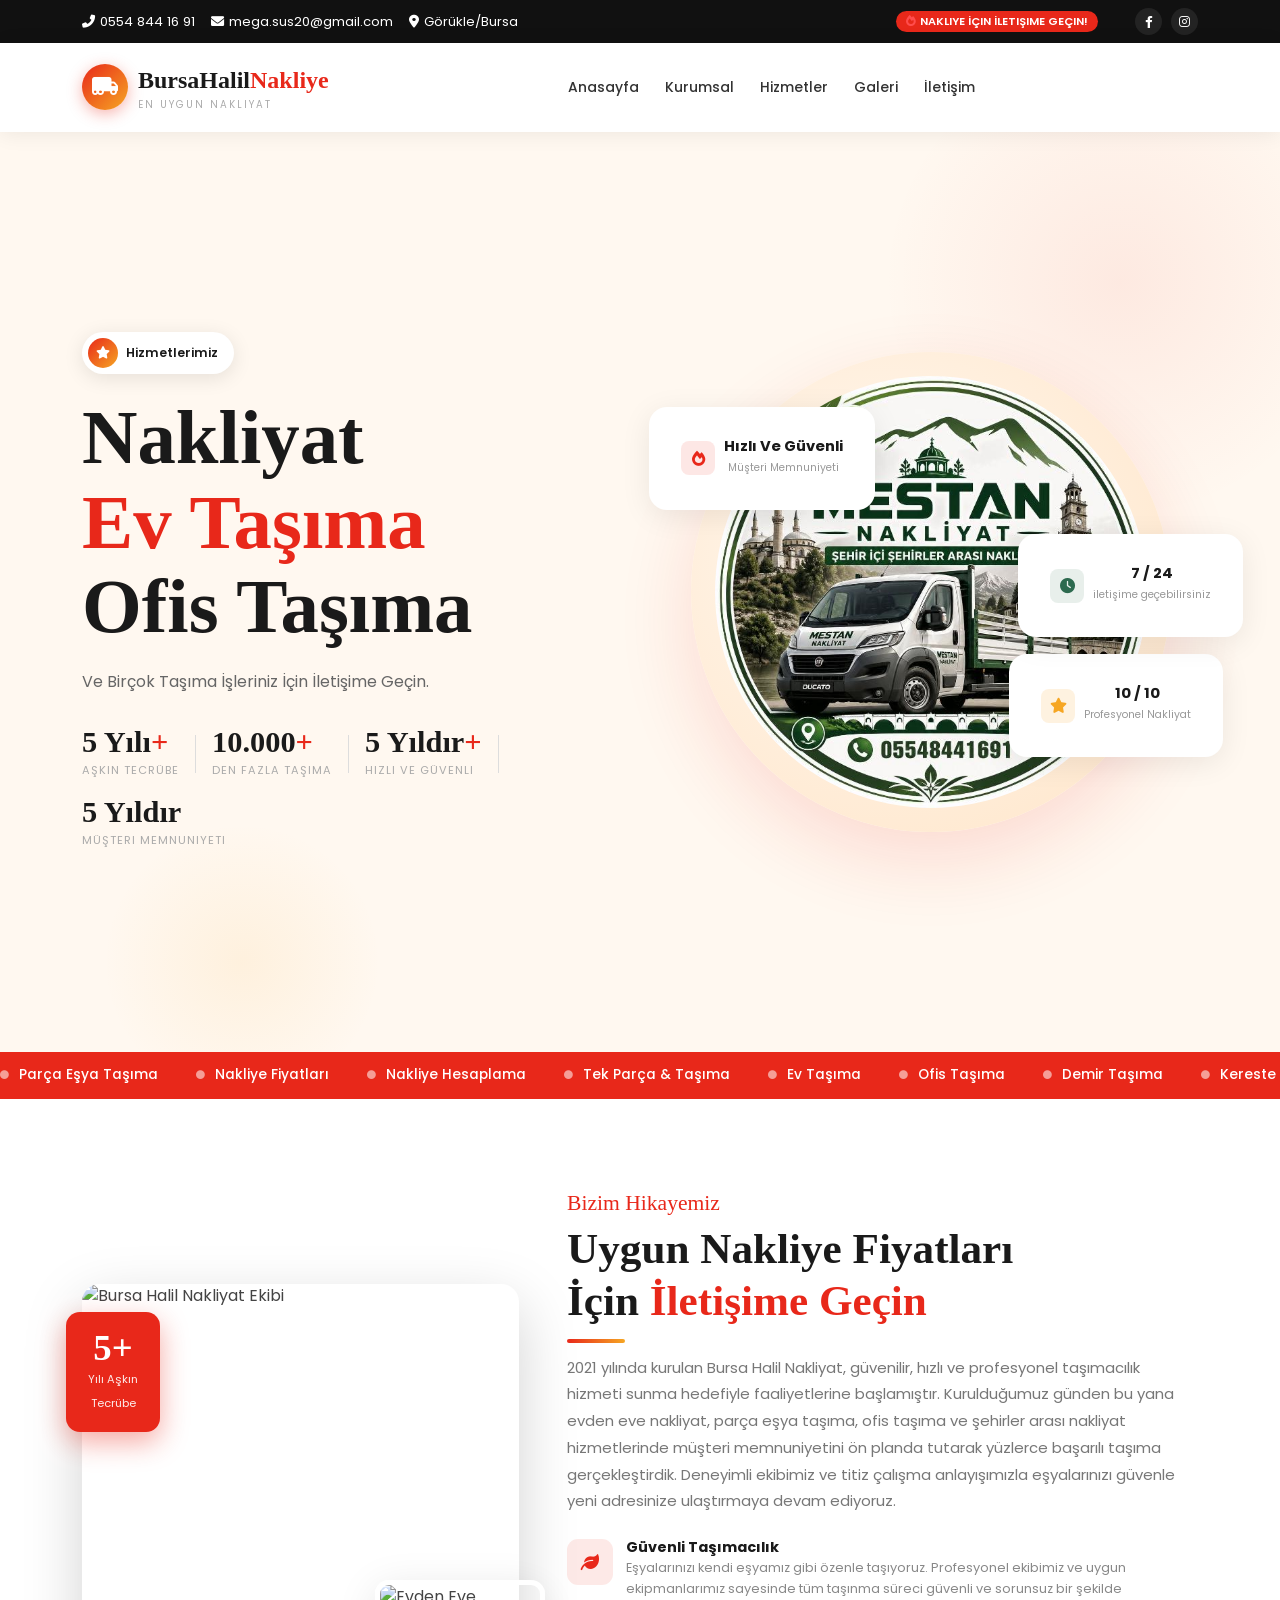
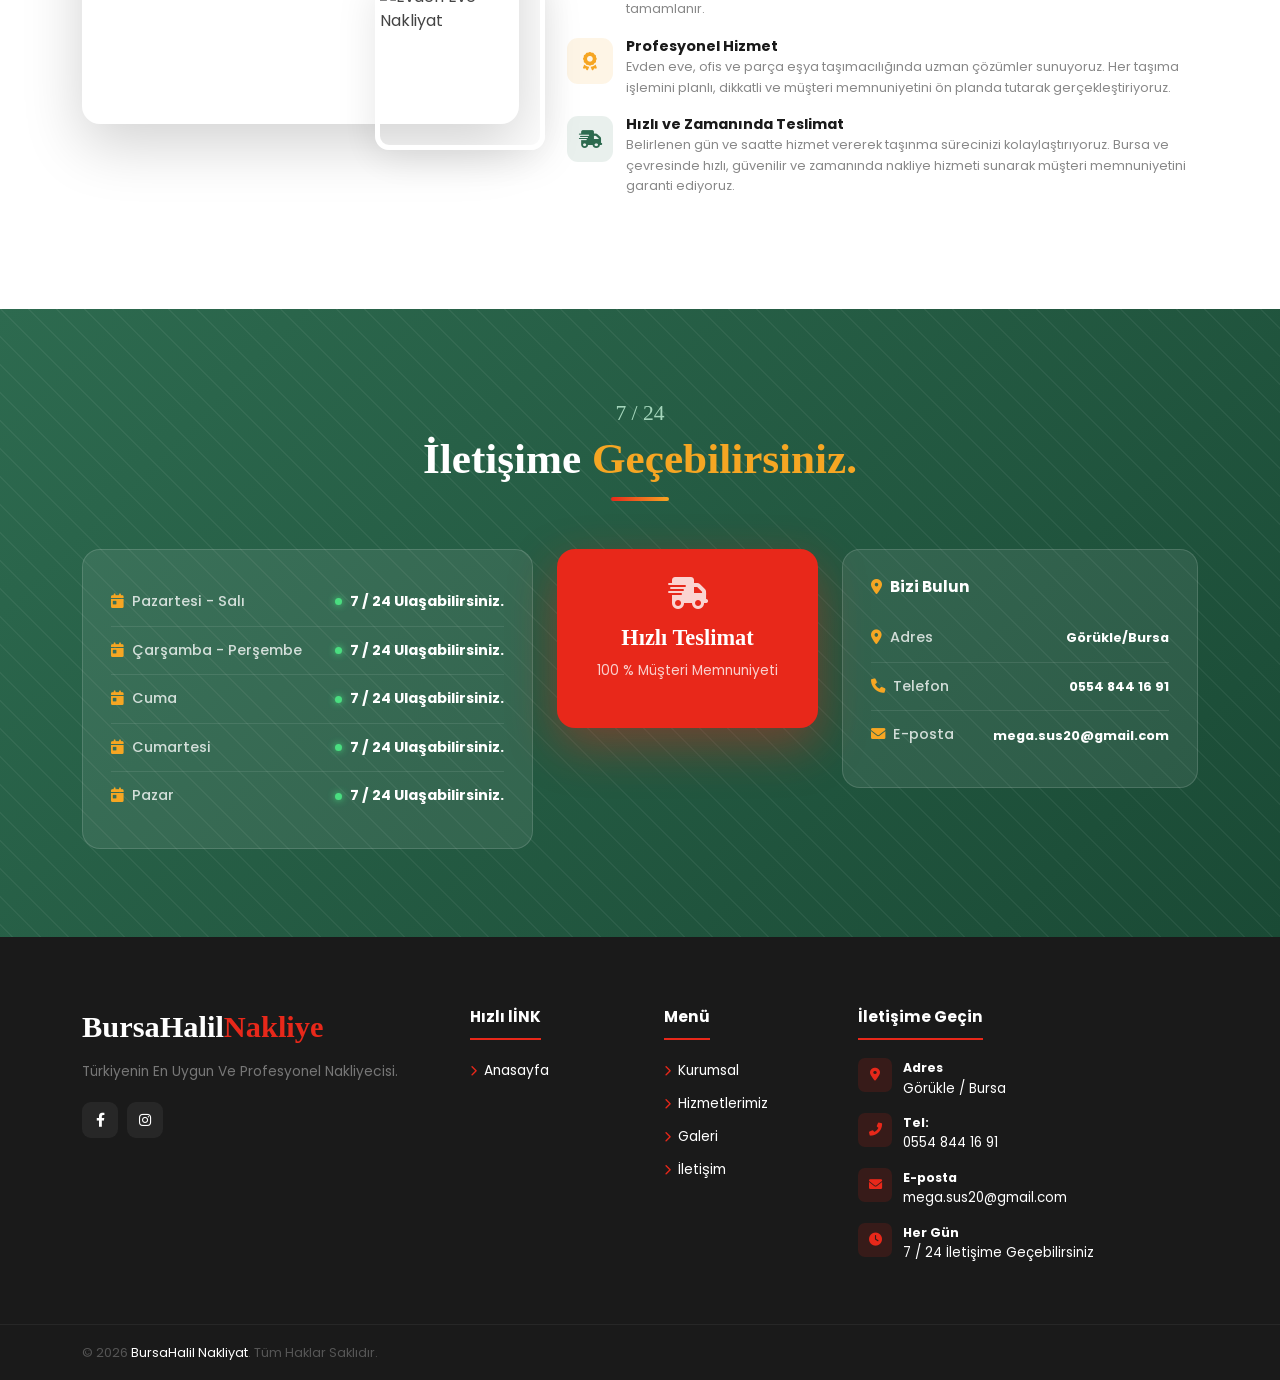
==== index.html @ d90dff4a "index" ====
<!DOCTYPE html>
<head>
   <meta charset="UTF-8">
   <meta http-equiv="X-UA-Compatible" content="IE=edge">
   <meta name="viewport" content="width=device-width, initial-scale=1">
   <meta name="author" content="Bursa Halil Nakliyat">
   <meta name="description" content="Bursa Halil Nakliyat olarak Görükle merkezli evden eve nakliyat, ofis taşıma, parça eşya ve şehirler arası nakliye hizmeti sunuyoruz. Güvenli ve uygun fiyatlar için hemen arayın.">
   <link rel="canonical" href="https://www.bursahalilnakliyat.com/">
   <meta name="theme-color" content="#d62f2f">
   
   <link href="https://fonts.googleapis.com/css2?family=Poppins:wght@300;400;500;600;700&display=swap" rel="stylesheet"/>
   
   <!-- CSS Dosyaları -->
   <link href="css/bootstrap.min.css" rel="stylesheet"/>
   <link href="css/aos.css" rel="stylesheet"/>
   <link href="css/swiper-bundle.min.css" rel="stylesheet"/>
   <link rel="stylesheet" href="css/all.min.css"/>
   <link rel="stylesheet" href="css/magnific-popup.css"/>
   <link rel="stylesheet" href="css/style.css" />
</head>
   <body>
      <!-- ============================================================
         TOP BAR
         ============================================================ -->
      <div id="topbar">
         <div class="container">
            <div class="d-flex justify-content-between align-items-center flex-wrap gap-2">
               <div class="top-contact d-flex flex-wrap">
                  <span><i class="fas fa-phone-alt"></i><a href="tel:+905548441691">0554 844 16 91</a></span>
                  <span><i class="fas fa-envelope"></i><a href="mailto:mega.sus20@gmail.com">mega.sus20@gmail.com</a></span>
                  <span><i class="fas fa-map-marker-alt"></i>Görükle/Bursa</span>
               </div>
               <div class="d-flex align-items-center gap-3">
                  <span class="ttag"><i class="fas fa-fire me-1"></i>Nakliye İçin İletişime Geçin!</span>
                  <div class="tsoc">
                     <a href="#"><i class="fab fa-facebook-f"></i></a>
                     <a href="#"><i class="fab fa-instagram"></i></a>
                  </div>
               </div>
            </div>
         </div>
      </div>
      <!-- ============================================================
         NAVBAR
         ============================================================ -->
      <nav class="navbar navbar-expand-lg" id="nav">
         <div class="container">
            <a class="navbar-brand" href="#">
               <div class="blogo">
                  <div class="bico"><i class="fas fa-truck-moving"></i></div>
                  <div>
                     <div class="bname">BursaHalil<span>Nakliye</span></div>
                     <div class="bsub">En Uygun Nakliyat</div>
                  </div>
               </div>
            </a>
            <button class="navbar-toggler border-0" type="button" data-bs-toggle="collapse" data-bs-target="#navmenu">
            <i class="fas fa-bars" style="color:var(--primary);font-size:1.35rem;"></i>
            </button>
            <div class="collapse navbar-collapse" id="navmenu">
               <ul class="navbar-nav mx-auto">
                  <li class="nav-item"><a class="nav-link active" href="#hero">Anasayfa</a></li>
                  <li class="nav-item"><a class="nav-link" href="#">Kurumsal</a></li>
                  <li class="nav-item"><a class="nav-link" href="#">Hizmetler</a></li>
                  <li class="nav-item"><a class="nav-link" href="#">Galeri</a></li>
                  <li class="nav-item"><a class="nav-link" href="#">İletişim</a></li>
               </ul>
            </div>
         </div>
      </nav>
      <!-- ============================================================
         HERO
         ============================================================ -->
      <section id="hero">
         <div class="hs hs1"></div>
         <div class="hs hs2"></div>
         <!-- <div class="hbgtxt"></div>banner yazı -->
         <div class="container">
            <div class="row align-items-center g-5" style="min-height:88vh;">
               <div class="col-lg-6">
                  <div class="hbadge">
                     <div class="hbi"><i class="fas fa-star"></i></div>
                     <span>Hizmetlerimiz</span>
                  </div>
                  <h1 class="htitle">Nakliyat <span class="hl">Ev Taşıma</span><br/>Ofis Taşıma</h1>
                  <p class="hdesc">Ve Birçok Taşıma İşleriniz İçin İletişime Geçin.</p>
                  <div class="hstats d-flex gap-3 flex-wrap mt-4">
                     <div class="hstat"><span class="snum">5 Yılı<em>+</em></span><small>Aşkın Tecrübe</small></div>
                     <div class="sdiv"></div>
                     <div class="hstat"><span class="snum">10.000<em>+</em></span><small>Den Fazla Taşıma</small></div>
                     <div class="sdiv"></div>
                     <div class="hstat"><span class="snum">5 Yıldır<em>+</em></span><small>Hızlı Ve Güvenli</small></div>
                     <div class="sdiv"></div>
                     <div class="hstat"><span class="snum">5 Yıldır</span><small>Müşteri Memnuniyeti</small></div>
                  </div>
               </div>
               <div class="col-lg-6">
                  <div style="position:relative;text-align:center;">
                     <div class="hcircle">
                        <img src="img/banner-img.png" alt="Bursa Evden Eve Nakliyat" loading="eager"/>
                     </div>
                     <div class="fcard fc1">
                        <div class="fcoi r"><i class="fas fa-fire"></i></div>
                        <div><span class="fcnum">Hızlı Ve Güvenli</span><span class="fcsm">Müşteri Memnuniyeti</span></div>
                     </div>
                     <div class="fcard fc2">
                        <div class="fcoi y"><i class="fas fa-star"></i></div>
                        <div><span class="fcnum">10 / 10</span><span class="fcsm"> Profesyonel Nakliyat </span></div>
                     </div>
                     <div class="fcard fc3">
                        <div class="fcoi g"><i class="fas fa-clock"></i></div>
                        <div><span class="fcnum"> 7 / 24 </span><span class="fcsm">iletişime geçebilirsiniz</span></div>
                     </div>
                  </div>
               </div>
            </div>
         </div>
      </section>
      <!-- MARQUEE -->
      <div class="mqsec">
         <div class="mqtrack">
            <div class="mqitem"><i class="fas fa-circle"></i>Parça Eşya Taşıma</div>
            <div class="mqitem"><i class="fas fa-circle"></i>Nakliye Fiyatları</div>
            <div class="mqitem"><i class="fas fa-circle"></i>Nakliye Hesaplama</div>
            <div class="mqitem"><i class="fas fa-circle"></i>Tek Parça  &amp; Taşıma</div>
            <div class="mqitem"><i class="fas fa-circle"></i>Ev Taşıma</div>
            <div class="mqitem"><i class="fas fa-circle"></i>Ofis Taşıma</div>
            <div class="mqitem"><i class="fas fa-circle"></i>Demir Taşıma</div>
            <div class="mqitem"><i class="fas fa-circle"></i>Kereste Taşıma</div>
            <div class="mqitem"><i class="fas fa-circle"></i>Parça Taşıma</div>
            <div class="mqitem"><i class="fas fa-circle"></i>Parça Eşya Taşıma</div>
            <div class="mqitem"><i class="fas fa-circle"></i>Nakliye Fiyatları</div>
            <div class="mqitem"><i class="fas fa-circle"></i>Nakliye Hesaplama</div>
            <div class="mqitem"><i class="fas fa-circle"></i>Tek Parça  &amp; Taşıma</div>
            <div class="mqitem"><i class="fas fa-circle"></i>Ev Taşıma</div>
            <div class="mqitem"><i class="fas fa-circle"></i>Ofis Taşıma</div>
            <div class="mqitem"><i class="fas fa-circle"></i>Demir Taşıma</div>
            <div class="mqitem"><i class="fas fa-circle"></i>Kereste Taşıma</div>
            <div class="mqitem"><i class="fas fa-circle"></i>Parça Taşıma</div>
         </div>
      </div>
     
      <!-- ABOUT -->
      <section id="about">
         <div class="container">
            <div class="row align-items-center g-5">
               <div class="col-lg-5" data-aos="fade-right">
                  <div class="astack">
                     <div class="aexp"><span class="anum">5+</span><small>Yılı  Aşkın <br/>Tecrübe</small></div>
                     <div class="amain"><img src="img/about1.jpg" alt="Bursa Halil Nakliyat Ekibi" loading="lazy"/></div>
                     <div class="asm"><img src="img/about2.jpg" alt="Evden Eve Nakliyat" loading="lazy"/></div>
                  </div>
               </div>
               <div class="col-lg-7" data-aos="fade-left">
                  <span class="slbl">Bizim Hikayemiz</span>
                  <h2 class="stitle text-start">Uygun Nakliye Fiyatları<br/>İçin <span>İletişime Geçin</span></h2>
                  <div class="sline lft"></div>
                  <p class="sdesc mb-4">2021 yılında kurulan Bursa Halil Nakliyat, güvenilir, hızlı ve profesyonel taşımacılık hizmeti sunma hedefiyle faaliyetlerine başlamıştır. Kurulduğumuz günden bu yana evden eve nakliyat, parça eşya taşıma, ofis taşıma ve şehirler arası nakliyat hizmetlerinde müşteri memnuniyetini ön planda tutarak yüzlerce başarılı taşıma gerçekleştirdik. Deneyimli ekibimiz ve titiz çalışma anlayışımızla eşyalarınızı güvenle yeni adresinize ulaştırmaya devam ediyoruz.</p>
                  <div class="mb-4">
                     <div class="fti">
                        <div class="ftico r"><i class="fas fa-leaf"></i></div>
                        <div>
                           <h6>Güvenli Taşımacılık</h6>
                           <p>Eşyalarınızı kendi eşyamız gibi özenle taşıyoruz. Profesyonel ekibimiz ve uygun ekipmanlarımız sayesinde tüm taşınma süreci güvenli ve sorunsuz bir şekilde tamamlanır.</p>
                        </div>
                     </div>
                     <div class="fti">
                        <div class="ftico y"><i class="fas fa-award"></i></div>
                        <div>
                           <h6>Profesyonel Hizmet</h6>
                           <p>Evden eve, ofis ve parça eşya taşımacılığında uzman çözümler sunuyoruz. Her taşıma işlemini planlı, dikkatli ve müşteri memnuniyetini ön planda tutarak gerçekleştiriyoruz.</p>
                        </div>
                     </div>
                     <div class="fti">
                        <div class="ftico g"><i class="fas fa-shipping-fast"></i></div>
                        <div>
                           <h6>Hızlı ve Zamanında Teslimat</h6>
                           <p>Belirlenen gün ve saatte hizmet vererek taşınma sürecinizi kolaylaştırıyoruz. Bursa ve çevresinde hızlı, güvenilir ve zamanında nakliye hizmeti sunarak müşteri memnuniyetini garanti ediyoruz.</p>
                        </div>
                     </div>
                  </div>
               </div>
            </div>
         </div>
      </section>

      <!-- HOURS -->
      <section id="hours">
         <div class="hrsbg"></div>
         <div class="container" style="position:relative;z-index:2;">
            <div class="text-center mb-5" data-aos="fade-up">
               <span class="slbl" style="color:#a5d6bc;">7 / 24 </span>
               <h2 class="stitle" style="color:#fff;">İletişime <span style="color:var(--secondary);">Geçebilirsiniz.</span></h2>
               <div class="sline"></div>
            </div>
            <div class="row g-4 align-items-start">
               <div class="col-lg-5" data-aos="fade-right">
                  <div class="hrscard">

                                          <div class="hrsrow">
                        <span class="hrsday"><i class="fas fa-calendar-day me-2" style="color:var(--secondary);"></i>Pazartesi - Salı</span>
                        <div class="d-flex align-items-center gap-2">
                           <div class="hdot on"></div>
                           <span class="hrstime"> 7 / 24 Ulaşabilirsiniz. </span>
                        </div>
                     </div>
                     <div class="hrsrow">
                        <span class="hrsday"><i class="fas fa-calendar-day me-2" style="color:var(--secondary);"></i>Çarşamba - Perşembe</span>
                        <div class="d-flex align-items-center gap-2">
                           <div class="hdot on"></div>
                           <span class="hrstime"> 7 / 24 Ulaşabilirsiniz. </span>
                        </div>
                     </div>
                     <div class="hrsrow">
                        <span class="hrsday"><i class="fas fa-calendar-day me-2" style="color:var(--secondary);"></i>Cuma</span>
                        <div class="d-flex align-items-center gap-2">
                           <div class="hdot on"></div>
                           <span class="hrstime">7 / 24 Ulaşabilirsiniz. </span>
                        </div>
                     </div>
                     <div class="hrsrow">
                        <span class="hrsday"><i class="fas fa-calendar-day me-2" style="color:var(--secondary);"></i>Cumartesi</span>
                        <div class="d-flex align-items-center gap-2">
                           <div class="hdot on"></div>
                           <span class="hrstime">7 / 24 Ulaşabilirsiniz. </span>
                        </div>
                     </div>
                     <div class="hrsrow">
                        <span class="hrsday"><i class="fas fa-calendar-day me-2" style="color:var(--secondary);"></i>Pazar</span>
                        <div class="d-flex align-items-center gap-2">
                           <div class="hdot on"></div>
                           <span class="hrstime">7 / 24 Ulaşabilirsiniz. </span>
                        </div>
                     </div>
                  </div>
               </div>
               <div class="col-lg-3" data-aos="zoom-in">
                  <div class="hrscta">
                     <i class="fas fa-truck-fast fa-2x mb-3" style="color:rgba(255,255,255,.8);"></i>
                     <h4>Hızlı Teslimat</h4>
                     <p>100 % Müşteri Memnuniyeti</p>
                  </div>
               </div>
               <div class="col-lg-4" data-aos="fade-left">
                  <div class="hrscard">
                     <h5 style="color:#fff;margin-bottom:18px;font-family:'Poppins',sans-serif;font-size:.95rem;font-weight:700;"><i class="fas fa-map-marker-alt me-2" style="color:var(--secondary);"></i>Bizi Bulun</h5>
                     <div class="hrsrow"><span class="hrsday"><i class="fas fa-location-dot me-2" style="color:var(--secondary);"></i>Adres</span><span class="hrstime" style="font-size:.8rem;">Görükle/Bursa</span></div>
                     <div class="hrsrow"><span class="hrsday"><i class="fas fa-phone me-2" style="color:var(--secondary);"></i>Telefon</span><span class="hrstime" style="font-size:.8rem;"><a href="tel:+905548441691">0554 844 16 91</a></span></div>
                     <div class="hrsrow"><span class="hrsday"><i class="fas fa-envelope me-2" style="color:var(--secondary);"></i>E-posta</span><span class="hrstime" style="font-size:.8rem;"><a href="mailto:mega.sus20@gmail.com">mega.sus20@gmail.com</a></span></div>
                  </div>
               </div>
            </div>
         </div>
      </section>
	  
	  

	  
      <!-- FOOTER -->
      <footer>
         <div class="container">
            <div class="row g-5">
               <div class="col-lg-4">
                  <div class="fnm">BursaHalil<span>Nakliye</span></div>
                  <p class="fdesc">Türkiyenin En Uygun Ve Profesyonel Nakliyecisi.</p>
                  <div class="fsoc">
                     <a href="#"><i class="fab fa-facebook-f"></i></a>
                     <a href="#"><i class="fab fa-instagram"></i></a>
                  </div>
               </div>
               <div class="col-sm-6 col-lg-2">
                  <div class="ftit">Hızlı lİNK</div>
                  <ul class="flinks ps-0">
                     <li><a href="#hero"><i class="fas fa-chevron-right"></i>Anasayfa</a></li>

                  </ul>
               </div>
               <div class="col-sm-6 col-lg-2">
                  <div class="ftit">Menü</div>
                  <ul class="flinks ps-0">
                     <li><a href="#about"><i class="fas fa-chevron-right"></i>Kurumsal</a></li>
                     <li><a href="#menu"><i class="fas fa-chevron-right"></i>Hizmetlerimiz</a></li>
                     <li><a href="#chefs"><i class="fas fa-chevron-right"></i>Galeri</a></li>
                     <li><a href="#contact-section"><i class="fas fa-chevron-right"></i>İletişim</a></li>
                  </ul>
               </div>
               <div class="col-lg-4">
                  <div class="ftit">İletişime Geçin</div>
                  <div class="fci">
                     <div class="fciico"><i class="fas fa-map-marker-alt"></i></div>
                     <div class="fciinfo"><strong>Adres</strong> Görükle / Bursa </div>
                  </div>
                  <div class="fci">
                     <div class="fciico"><i class="fas fa-phone-alt"></i></div>
                     <div class="fciinfo"><strong>Tel:</strong><a href="tel:+905548441691">0554 844 16 91</a></div>
                  </div>
                  <div class="fci">
                     <div class="fciico"><i class="fas fa-envelope"></i></div>
                     <div class="fciinfo"><strong>E-posta</strong><a href="mailto:mega.sus20@gmail.com" style="color:white !important">mega.sus20@gmail.com</a></div>
                  </div>
                  <div class="fci">
                     <div class="fciico"><i class="fas fa-clock"></i></div>
                     <div class="fciinfo"><strong>Her Gün</strong>7 / 24 İletişime Geçebilirsiniz</div>
                  </div>
               </div>
            </div>
         </div>
         <div class="fbot">
            <div class="container">
               <div class="d-flex justify-content-between align-items-center flex-wrap gap-2">
                  <p>&copy 2026 <span>BursaHalil Nakliyat</span>. Tüm Haklar Saklıdır. </p>
            </div>
         </div>
      </footer>
      <!-- Floating cart -->
      <!-- <div class="cartfl"><i class="fas fa-shopping-cart"></i><span>My Cart</span><div class="ccount" id="cartCount">0</div></div> -->
      <!-- Back to top -->
      <button id="btt" onclick="window.scrollTo({top:0,behavior:'smooth'})"><i class="fas fa-chevron-up"></i></button>
    
	<!-- jQuery -->
      <script src="js/jquery-3.7.1.min.js"></script>
      <!-- Bootstrap 5 -->
      <script src="js/bootstrap.bundle.min.js"></script>
      <!-- AOS -->
      <script src="js/aos.js"></script>
      <!-- Swiper -->
      <script src="js/swiper-bundle.min.js"></script>
      <!-- CounterUp -->
      <script src="js/jquery.magnific-popup.min.js"></script>
      <!-- Main js -->
      <script src="js/main.js"></script>
   </body>
</html>
---- css/style.css ----
:root {
  --primary: #e8281a;
  --secondary: #f6a623;
  --dark: #1a1a1a;
  --green: #2d6a4f;
  --cream: #fff8f0;
  --cream2: #fef0dc;
  --light: #f9f5f0;
  --shadow: 0 8px 40px rgba(0, 0, 0, 0.1);
  --shadow-lg: 0 20px 60px rgba(0, 0, 0, 0.18);
}
* {
  margin: 0;
  padding: 0;
  box-sizing: border-box;
}
html {
  scroll-behavior: smooth;
}
body {
  font-family: "Poppins", sans-serif;
  color: #444;
  background: #fff;
  overflow-x: hidden;
}
h1,
h2,
h3,
h4,
h5 {
  font-family: "Playfair Display", serif;
  color: var(--dark);
}
a {
  text-decoration: none;
  transition: all 0.3s;
}
a,
a:link,
a:visited,
a:hover,
a:active {
    color: #fff !important;
    text-decoration: none;
}
.top-contact span {
    color: #fff !important;
}

.top-contact span i {
    color: #fff !important;
}
img {
  max-width: 100%;
}
::-webkit-scrollbar {
  width: 5px;
}
::-webkit-scrollbar-thumb {
  background: var(--primary);
  border-radius: 10px;
}
.top-contact a {
    color: #fff;
    text-decoration: none;
}

.top-contact a:hover {
    color: #fff;
    text-decoration: none;
}
.fciinfo a {
    color: #fff !important;
    text-decoration: none;
}

.fciinfo a:hover {
    color: #fff !important;
}
.ttag {
    color: #fff !important;
}

.ttag i {
    color: #ff4d4d !important; /* Ateş ikonu kırmızı kalsın istersen */
}

.top-contact i {
    color: #ffb000; /* Telefon, mail ve konum ikonları */
}
.fciinfo {
    color:white;
}
footer a {
    color: var(--primary) !important;
}
/* ===================== TOP BAR ===================== */
#topbar {
  background: #111;
  padding: 8px 0;
  font-size: 0.82rem;
}
#topbar span {
  color: #aaa;
  margin-right: 16px;
}
#topbar span i {
  color: var(--secondary);
  margin-right: 5px;
}
#topbar .tsoc a {
  width: 27px;
  height: 27px;
  border-radius: 50%;
  background: rgba(255, 255, 255, 0.08);
  display: inline-flex;
  align-items: center;
  justify-content: center;
  color: #bbb;
  font-size: 0.75rem;
  margin-left: 5px;
  transition: 0.3s;
}
#topbar .tsoc a:hover {
  background: var(--primary);
  color: #fff;
}
.ttag {
  background: var(--primary);
  color: #fff;
  padding: 2px 10px;
  border-radius: 20px;
  font-size: 0.7rem;
  font-weight: 600;
  text-transform: uppercase;
}

/* ===================== NAVBAR ===================== */
#nav {
  background: #fff;
  position: sticky;
  top: 0;
  z-index: 990;
  box-shadow: 0 2px 20px rgba(0, 0, 0, 0.07);
  transition: 0.4s;
}
#nav.scrolled {
  box-shadow: 0 4px 30px rgba(0, 0, 0, 0.14);
}
.blogo {
  display: flex;
  align-items: center;
  gap: 10px;
}
.bico {
  width: 46px;
  height: 46px;
  border-radius: 50%;
  background: linear-gradient(135deg, var(--primary), var(--secondary));
  display: flex;
  align-items: center;
  justify-content: center;
  font-size: 1.3rem;
  color: #fff;
  box-shadow: 0 4px 15px rgba(232, 40, 26, 0.35);
}
.bname {
  font-family: "Playfair Display", serif;
  font-size: 1.5rem;
  font-weight: 900;
  color: var(--dark);
}
.bname span {
  color: var(--primary);
}
.bsub {
  font-size: 0.62rem;
  text-transform: uppercase;
  letter-spacing: 2px;
  color: #aaa;
}
.navbar-nav .nav-link {
  font-size: 0.87rem;
  font-weight: 500;
  color: #333 !important;
  padding: 26px 13px !important;
  position: relative;
}
.navbar-nav .nav-link::after {
  content: "";
  position: absolute;
  bottom: 0;
  left: 50%;
  transform: translateX(-50%);
  width: 0;
  height: 3px;
  background: var(--primary);
  border-radius: 3px 3px 0 0;
  transition: 0.3s;
}
.navbar-nav .nav-link:hover::after,
.navbar-nav .nav-link.active::after {
  width: 55%;
}
.navbar-nav .nav-link:hover {
  color: var(--primary) !important;
}
/* FIX 1 â€” Search btn in navbar */
#navSearchBtn {
  background: none;
  border: none;
  cursor: pointer;
  color: #555;
  font-size: 1rem;
  padding: 8px 10px;
  border-radius: 8px;
  transition: 0.3s;
}
#navSearchBtn:hover {
  background: rgba(232, 40, 26, 0.08);
  color: var(--primary);
}
.nav-cta {
  background: linear-gradient(135deg, var(--primary), #c01e12);
  color: #fff !important;
  border-radius: 8px;
  padding: 10px 20px !important;
  font-size: 0.84rem !important;
  font-weight: 600 !important;
  box-shadow: 0 4px 15px rgba(232, 40, 26, 0.3);
  margin-left: 6px;
}
.nav-cta::after {
  display: none !important;
}
.nav-cta:hover {
  transform: translateY(-2px);
  box-shadow: 0 8px 22px rgba(232, 40, 26, 0.4);
}

/* ===================== SECTION COMMONS ===================== */
section {
  padding: 88px 0;
}
.slbl {
  font-family: "Dancing Script", cursive;
  font-size: 1.35rem;
  color: var(--primary);
  display: block;
  margin-bottom: 4px;
}
.stitle {
  font-size: clamp(1.9rem, 4vw, 2.7rem);
  font-weight: 900;
  line-height: 1.2;
  margin-bottom: 12px;
}
.stitle span {
  color: var(--primary);
}
.sline {
  width: 58px;
  height: 4px;
  border-radius: 4px;
  background: linear-gradient(90deg, var(--primary), var(--secondary));
  margin: 0 auto 12px;
}
.sline.lft {
  margin-left: 0;
}
.sdesc {
  color: #777;
  font-size: 0.93rem;
  line-height: 1.8;
}
.btn-red {
  background: linear-gradient(135deg, var(--primary), #c01e12);
  color: #fff;
  border: none;
  border-radius: 50px;
  padding: 14px 32px;
  font-weight: 600;
  font-size: 0.93rem;
  box-shadow: 0 8px 24px rgba(232, 40, 26, 0.35);
  transition: 0.3s;
  display: inline-flex;
  align-items: center;
  gap: 9px;
  cursor: pointer;
  font-family: "Poppins", sans-serif;
}
.btn-red:hover {
  transform: translateY(-3px);
  box-shadow: 0 14px 34px rgba(232, 40, 26, 0.45);
  color: #fff;
}

/* ===================== HERO ===================== */
#hero {
  background: var(--cream);
  min-height: 92vh;
  display: flex;
  align-items: center;
  position: relative;
  overflow: hidden;
}
.hbgtxt {
  position: absolute;
  top: 50%;
  left: 50%;
  transform: translate(-50%, -50%);
  font-size: 22vw;
  font-weight: 900;
  font-family: "Playfair Display", serif;
  color: rgba(0, 0, 0, 0.04);
  pointer-events: none;
  white-space: nowrap;
}
.hs {
  position: absolute;
  border-radius: 50%;
}
.hs1 {
  width: 480px;
  height: 480px;
  background: radial-gradient(circle, rgba(232, 40, 26, 0.07), transparent 70%);
  top: -90px;
  right: -80px;
  animation: fsh 8s ease-in-out infinite;
}
.hs2 {
  width: 280px;
  height: 280px;
  background: radial-gradient(
    circle,
    rgba(246, 166, 35, 0.09),
    transparent 70%
  );
  bottom: -50px;
  left: 8%;
  animation: fsh 10s ease-in-out infinite reverse;
}
@keyframes fsh {
  0%,
  100% {
    transform: translateY(0);
  }
  50% {
    transform: translateY(-28px);
  }
}
.hbadge {
  display: inline-flex;
  align-items: center;
  gap: 8px;
  background: #fff;
  border-radius: 30px;
  padding: 6px 16px 6px 6px;
  box-shadow: 0 4px 20px rgba(0, 0, 0, 0.1);
  margin-bottom: 22px;
}
.hbadge .hbi {
  width: 30px;
  height: 30px;
  border-radius: 50%;
  background: linear-gradient(135deg, var(--primary), var(--secondary));
  display: flex;
  align-items: center;
  justify-content: center;
  color: #fff;
  font-size: 0.78rem;
}
.hbadge span {
  font-size: 0.76rem;
  font-weight: 600;
  color: var(--dark);
}
.htitle {
  font-size: clamp(2.7rem, 6vw, 4.8rem);
  font-weight: 900;
  line-height: 1.1;
  margin-bottom: 18px;
}
.htitle .hl {
  color: var(--primary);
  position: relative;
  display: inline-block;
}
.htitle .hl::before {
  content: "";
  position: absolute;
  bottom: 2px;
  left: 0;
  right: 0;
  height: 7px;
  background: rgba(232, 40, 26, 0.14);
  border-radius: 4px;
  z-index: -1;
}
.hdesc {
  font-size: 1rem;
  color: #666;
  line-height: 1.8;
  max-width: 470px;
  margin-bottom: 30px;
}
/* FIX 2 â€” Video play button */
.btn-play {
  display: inline-flex;
  align-items: center;
  gap: 12px;
  color: var(--dark);
  font-weight: 600;
  font-size: 0.9rem;
  padding: 10px 16px;
  transition: 0.3s;
  cursor: pointer;
}
.btn-play .pico {
  width: 48px;
  height: 48px;
  border-radius: 50%;
  background: #fff;
  display: flex;
  align-items: center;
  justify-content: center;
  box-shadow: 0 6px 20px rgba(0, 0, 0, 0.12);
  color: #ffffff;
  font-size: 0.95rem;
  transition: 0.3s;
  flex-shrink: 0;
}
.btn-play:hover .pico {
  background: var(--primary);
  color: #fff;
  transform: scale(1.1);
}
.btn-play:hover {
  color: var(--primary);
}
.hstats {
  display: flex;
  gap: 20px;
  flex-wrap: wrap;
  margin-top: 32px;
}
.hstat .snum {
  font-family: "Playfair Display", serif;
  font-size: 1.9rem;
  font-weight: 900;
  color: var(--dark);
  display: block;
  line-height: 1;
}
.hstat .snum em {
  color: var(--primary);
  font-style: normal;
}
.hstat small {
  font-size: 0.7rem;
  color: #aaa;
  text-transform: uppercase;
  letter-spacing: 1px;
}
.sdiv {
  width: 1px;
  background: #ddd;
  height: 38px;
  align-self: center;
}
.hcircle {
  width: 480px;
  height: 480px;
  border-radius: 50%;
  background: radial-gradient(circle at 40% 40%, #fff8f0, #ffe5c8);
  display: flex;
  align-items: center;
  justify-content: center;
  margin: 0 auto;
  position: relative;
  box-shadow: 0 28px 76px rgba(232, 40, 26, 0.14);
}
.hcircle img {
  width: 90%;
  height: 90%;
  object-fit: cover;
  border-radius: 50%;
}
.fcard {
  position: absolute;
  background: #fff;
  border-radius: 11px;
  padding: 10px 15px;
  box-shadow: var(--shadow);
  display: flex;
  align-items: center;
  gap: 9px;
}
.fcard.fc1 {
  top: 55px;
  left: -15px;
  animation: fltc 4s ease-in-out infinite;
}
.fcard.fc2 {
  bottom: 75px;
  right: -25px;
  animation: fltc 4s ease-in-out infinite 1.5s;
}
.fcard.fc3 {
  top: 38%;
  right: -45px;
  animation: fltc 4s ease-in-out infinite 0.8s;
}
@keyframes fltc {
  0%,
  100% {
    transform: translateY(0);
  }
  50% {
    transform: translateY(-9px);
  }
}
.fcoi {
  width: 34px;
  height: 34px;
  border-radius: 8px;
  display: flex;
  align-items: center;
  justify-content: center;
  font-size: 0.95rem;
}
.fcoi.r {
  background: rgba(232, 40, 26, 0.11);
  color: var(--primary);
}
.fcoi.y {
  background: rgba(246, 166, 35, 0.14);
  color: var(--secondary);
}
.fcoi.g {
  background: rgba(45, 106, 79, 0.11);
  color: var(--green);
}
.fcnum {
  font-weight: 700;
  font-size: 0.92rem;
  color: var(--dark);
  display: block;
  line-height: 1;
}
.fcsm {
  font-size: 0.66rem;
  color: #999;
}

/* ===================== MARQUEE ===================== */
.mqsec {
  background: var(--primary);
  padding: 13px 0;
  overflow: hidden;
}
.mqtrack {
  display: flex;
  gap: 38px;
  white-space: nowrap;
  animation: mqrun 22s linear infinite;
}
.mqitem {
  display: inline-flex;
  align-items: center;
  gap: 10px;
  color: #fff;
  font-size: 0.86rem;
  font-weight: 500;
}
.mqitem i {
  color: rgba(255, 255, 255, 0.55);
  font-size: 0.55rem;
}
@keyframes mqrun {
  from {
    transform: translateX(0);
  }
  to {
    transform: translateX(-50%);
  }
}

/* ===================== CATEGORY ===================== */
#category {
  background: var(--cream);
}
.catcard {
  background: #fff;
  border-radius: 15px;
  padding: 22px 14px;
  text-align: center;
  cursor: pointer;
  transition: 0.4s;
  box-shadow: 0 4px 18px rgba(0, 0, 0, 0.06);
  border: 2px solid transparent;
}
.catcard:hover,
.catcard.active {
  transform: translateY(-7px);
  box-shadow: 0 14px 38px rgba(232, 40, 26, 0.14);
  border-color: var(--primary);
}
.catimg {
  width: 86px;
  height: 86px;
  border-radius: 50%;
  object-fit: cover;
  margin: 0 auto 12px;
  display: block;
  transition: 0.4s;
}
.catcard:hover .catimg {
  transform: scale(1.1) rotate(-4deg);
}
.catnm {
  font-size: 0.86rem;
  font-weight: 600;
  color: var(--dark);
  margin-bottom: 3px;
}
.catct {
  font-size: 0.73rem;
  color: #bbb;
}

/* ===================== ABOUT ===================== */
#about {
  background: #fff;
}
.astack {
  position: relative;
}
.amain {
  border-radius: 18px;
  overflow: hidden;
  box-shadow: var(--shadow-lg);
}
.amain img {
  width: 100%;
  height: 440px;
  object-fit: cover;
  display: block;
}
.asm {
  position: absolute;
  bottom: -26px;
  right: -26px;
  width: 170px;
  height: 170px;
  border-radius: 14px;
  overflow: hidden;
  border: 5px solid #fff;
  box-shadow: var(--shadow);
}
.asm img {
  width: 100%;
  height: 100%;
  object-fit: cover;
}
.aexp {
  position: absolute;
  top: 28px;
  left: -16px;
  background: var(--primary);
  color: #fff;
  border-radius: 14px;
  padding: 18px 22px;
  text-align: center;
  box-shadow: 0 10px 28px rgba(232, 40, 26, 0.4);
}
.aexp .anum {
  font-family: "Playfair Display", serif;
  font-size: 2.3rem;
  font-weight: 900;
  line-height: 1;
  display: block;
}
.aexp small {
  font-size: 0.7rem;
  opacity: 0.9;
}
.fti {
  display: flex;
  align-items: flex-start;
  gap: 13px;
  margin-bottom: 18px;
}
.ftico {
  width: 46px;
  height: 46px;
  border-radius: 11px;
  flex-shrink: 0;
  display: flex;
  align-items: center;
  justify-content: center;
  font-size: 1.15rem;
  transition: 0.3s;
}
.ftico.r {
  background: rgba(232, 40, 26, 0.1);
  color: var(--primary);
}
.ftico.y {
  background: rgba(246, 166, 35, 0.11);
  color: var(--secondary);
}
.ftico.g {
  background: rgba(45, 106, 79, 0.1);
  color: var(--green);
}
.fti:hover .ftico {
  transform: scale(1.1);
}
.fti h6 {
  font-size: 0.9rem;
  font-weight: 700;
  color: var(--dark);
  margin-bottom: 2px;
  font-family: "Poppins", sans-serif;
}
.fti p {
  font-size: 0.8rem;
  color: #888;
  margin: 0;
  line-height: 1.6;
}

/* ===================== MENU ===================== */
#menu {
  background: var(--light);
}
/* FIX 3 â€” Filter buttons */
.filtbtn {
  border: 2px solid #e5e5e5;
  background: #fff;
  border-radius: 50px;
  padding: 8px 20px;
  font-size: 0.84rem;
  font-weight: 600;
  color: #666;
  cursor: pointer;
  transition: 0.3s;
  margin: 3px;
  font-family: "Poppins", sans-serif;
}
.filtbtn.active,
.filtbtn:hover {
  background: var(--primary);
  border-color: var(--primary);
  color: #fff;
  box-shadow: 0 5px 18px rgba(232, 40, 26, 0.24);
}
.mwrap {
  transition: 0.35s;
}
.mwrap.gone {
  display: none !important;
}
.mcard {
  background: #fff;
  border-radius: 18px;
  overflow: hidden;
  transition: 0.4s;
  box-shadow: 0 4px 22px rgba(0, 0, 0, 0.07);
  cursor: pointer;
}
.mcard:hover {
  transform: translateY(-9px);
  box-shadow: 0 18px 48px rgba(0, 0, 0, 0.13);
}
.mimg {
  position: relative;
  overflow: hidden;
  height: 215px;
  background: var(--cream2);
}
.mimg img {
  width: 100%;
  height: 100%;
  object-fit: cover;
  transition: 0.5s;
}
.mcard:hover .mimg img {
  transform: scale(1.09);
}
.mbdg {
  position: absolute;
  top: 13px;
  left: 13px;
  background: var(--primary);
  color: #fff;
  border-radius: 7px;
  padding: 3px 11px;
  font-size: 0.7rem;
  font-weight: 700;
}
.mbdg.new {
  background: var(--green);
}
.mbdg.hot {
  background: var(--secondary);
  color: var(--dark);
}
/* FIX 4 â€” Heart & Plus buttons stop propagation */
.mhrt {
  position: absolute;
  top: 13px;
  right: 13px;
  width: 33px;
  height: 33px;
  border-radius: 50%;
  background: #fff;
  display: flex;
  align-items: center;
  justify-content: center;
  color: #ccc;
  cursor: pointer;
  transition: 0.3s;
  box-shadow: 0 2px 9px rgba(0, 0, 0, 0.1);
}
.mhrt:hover {
  color: var(--primary);
  transform: scale(1.18);
}
.mbody {
  padding: 18px;
}
.mcat {
  font-size: 0.7rem;
  font-weight: 600;
  color: var(--secondary);
  text-transform: uppercase;
  letter-spacing: 1px;
  margin-bottom: 5px;
}
.mtit {
  font-size: 1.05rem;
  font-weight: 700;
  margin-bottom: 5px;
  font-family: "Playfair Display", serif;
}
.mdesc {
  font-size: 0.78rem;
  color: #aaa;
  margin-bottom: 13px;
  line-height: 1.5;
}
.mfoot {
  display: flex;
  align-items: center;
  justify-content: space-between;
}
.mprice {
  font-size: 1.25rem;
  font-weight: 800;
  color: var(--primary);
  font-family: "Playfair Display", serif;
}
.mprice small {
  font-size: 0.72rem;
  font-weight: 400;
  color: #ccc;
  text-decoration: line-through;
  margin-left: 5px;
}
.mstars {
  font-size: 0.73rem;
  color: var(--secondary);
}
/* FIX 4 â€” Plus button opens detail popup */
.madd {
  width: 36px;
  height: 36px;
  border-radius: 50%;
  background: linear-gradient(135deg, var(--primary), #c01e12);
  border: none;
  color: #fff;
  font-size: 1rem;
  display: flex;
  align-items: center;
  justify-content: center;
  cursor: pointer;
  transition: 0.3s;
  box-shadow: 0 4px 11px rgba(232, 40, 26, 0.28);
}
.madd:hover {
  transform: scale(1.15) rotate(90deg);
}

/* ===================== SPECIAL OFFER ===================== */
#special {
  background: linear-gradient(135deg, #1a0000 0%, #2d0000 100%);
  position: relative;
  overflow: hidden;
}
.spbg {
  position: absolute;
  inset: 0;
  pointer-events: none;
  opacity: 0.03;
  background: repeating-linear-gradient(
    45deg,
    #fff 0,
    #fff 1px,
    transparent 0,
    transparent 50%
  );
  background-size: 40px 40px;
}
.sptag {
  display: inline-block;
  background: var(--secondary);
  color: var(--dark);
  border-radius: 6px;
  padding: 4px 15px;
  font-size: 0.76rem;
  font-weight: 700;
  text-transform: uppercase;
  letter-spacing: 2px;
  margin-bottom: 14px;
}
.sptitle {
  font-size: clamp(2.3rem, 5vw, 3.8rem);
  font-weight: 900;
  color: #fff;
  line-height: 1.1;
}
.sptitle span {
  color: var(--secondary);
}
.spdesc {
  color: rgba(255, 255, 255, 0.62);
  margin: 18px 0;
  font-size: 0.93rem;
  line-height: 1.8;
}
.cdwrap {
  display: flex;
  gap: 14px;
  margin: 26px 0;
}
.cditem {
  text-align: center;
  background: rgba(255, 255, 255, 0.07);
  border: 1px solid rgba(255, 255, 255, 0.11);
  border-radius: 11px;
  padding: 13px 18px;
  min-width: 72px;
}
.cdnum {
  font-family: "Playfair Display", serif;
  font-size: 2.1rem;
  font-weight: 900;
  color: #fff;
  display: block;
  line-height: 1;
}
.cdlbl {
  font-size: 0.63rem;
  text-transform: uppercase;
  letter-spacing: 1px;
  color: rgba(255, 255, 255, 0.48);
  margin-top: 3px;
  display: block;
}
.spimgw {
  position: relative;
  text-align: center;
}
.spglow {
  position: absolute;
  top: 50%;
  left: 50%;
  transform: translate(-50%, -50%);
  width: 360px;
  height: 360px;
  border-radius: 50%;
  background: radial-gradient(
    circle,
    rgba(246, 166, 35, 0.24),
    transparent 70%
  );
}
.spimgw img {
  position: relative;
  z-index: 2;
  width: 100%;
  max-width: 440px;
  filter: drop-shadow(0 28px 56px rgba(246, 166, 35, 0.28));
  animation: fltimg 5s ease-in-out infinite;
}
@keyframes fltimg {
  0%,
  100% {
    transform: translateY(0);
  }
  50% {
    transform: translateY(-17px);
  }
}
.sppbdg {
  position: absolute;
  top: 18px;
  left: 18px;
  z-index: 3;
  background: var(--primary);
  color: #fff;
  width: 86px;
  height: 86px;
  border-radius: 50%;
  display: flex;
  flex-direction: column;
  align-items: center;
  justify-content: center;
  text-align: center;
  box-shadow: 0 8px 24px rgba(232, 40, 26, 0.5);
  animation: plsbdg 2.5s ease-in-out infinite;
}
@keyframes plsbdg {
  0%,
  100% {
    transform: scale(1);
  }
  50% {
    transform: scale(1.06);
    box-shadow: 0 12px 34px rgba(232, 40, 26, 0.7);
  }
}
.sppbdg .old {
  font-size: 0.68rem;
  text-decoration: line-through;
  opacity: 0.7;
}
.sppbdg .np {
  font-size: 1.25rem;
  font-weight: 900;
}

/* ===================== GALLERY ===================== */
#gallery {
  background: var(--light);
}
.ggrid {
  display: grid;
  grid-template-columns: repeat(3, 1fr);
  grid-template-rows: repeat(2, 215px);
  gap: 13px;
}
.gitem {
  border-radius: 14px;
  overflow: hidden;
  position: relative;
  cursor: pointer;
}
.gitem:first-child {
  grid-row: span 2;
}
.gitem img {
  width: 100%;
  height: 100%;
  object-fit: cover;
  transition: 0.5s;
}
.gitem:hover img {
  transform: scale(1.08);
}
.gover {
  position: absolute;
  inset: 0;
  background: linear-gradient(to top, rgba(0, 0, 0, 0.76), transparent 60%);
  opacity: 0;
  transition: 0.4s;
  display: flex;
  align-items: flex-end;
  padding: 18px;
}
.gitem:hover .gover {
  opacity: 1;
}
.gover span {
  color: #fff;
  font-weight: 600;
  font-size: 0.88rem;
}
.gover i {
  color: var(--secondary);
  margin-right: 5px;
}

/* ===================== HISTORY â€” FIX 8 ===================== */
#history {
  background: var(--cream);
}
.timeline {
  position: relative;
  padding: 18px 0;
}
.timeline::before {
  content: "";
  position: absolute;
  left: 50%;
  transform: translateX(-50%);
  width: 2px;
  background: linear-gradient(to bottom, var(--primary), var(--secondary));
  top: 0;
  bottom: 0;
}
/* Grid: left-col | dot-col | right-col */
.tli {
  display: grid;
  grid-template-columns: 1fr 36px 1fr;
  margin-bottom: 50px;
  align-items: start;
}
.tl-left {
  padding-right: 32px;
  text-align: right;
}
.tl-center {
  display: flex;
  justify-content: center;
  padding-top: 5px;
}
.tl-right {
  padding-left: 32px;
  text-align: left;
}
/* ODD â†’ show LEFT text, hide RIGHT */
.tli:nth-child(odd) .tl-right {
  visibility: hidden;
}
/* EVEN â†’ hide LEFT, show RIGHT */
.tli:nth-child(even) .tl-left {
  visibility: hidden;
}
.tldot {
  width: 18px;
  height: 18px;
  border-radius: 50%;
  background: var(--primary);
  border: 4px solid #fff;
  box-shadow: 0 0 0 3px rgba(232, 40, 26, 0.3);
  flex-shrink: 0;
}
.tlyear {
  font-family: "Dancing Script", cursive;
  color: var(--primary);
  font-size: 1.15rem;
  margin-bottom: 3px;
}
.tl-left h5,
.tl-right h5 {
  font-size: 1.05rem;
  font-weight: 700;
  margin-bottom: 7px;
  font-family: "Playfair Display", serif;
  color: var(--dark);
}
.tl-left p,
.tl-right p {
  font-size: 0.83rem;
  color: #888;
  line-height: 1.7;
  margin: 0;
}
@media (max-width: 767px) {
  .timeline::before {
    left: 16px;
  }
  .tli {
    grid-template-columns: 32px 1fr;
    gap: 0;
  }
  .tl-left {
    display: none;
  }
  .tl-right {
    display: block !important;
    visibility: visible !important;
    padding-left: 18px;
    text-align: left;
  }
  .tl-center {
    padding-top: 5px;
  }
  .tli:nth-child(even) .tl-left {
    display: none;
  }
  .tli:nth-child(odd) .tl-right {
    visibility: visible !important;
  }
}

/* ===================== CHEFS ===================== */
#chefs {
  background: #fff;
}
.chcard {
  border-radius: 18px;
  overflow: hidden;
  background: #fff;
  transition: 0.4s;
  box-shadow: 0 4px 18px rgba(0, 0, 0, 0.07);
}
.chcard:hover {
  transform: translateY(-9px);
  box-shadow: var(--shadow-lg);
}
.chimg {
  position: relative;
  overflow: hidden;
  height: 268px;
  background: var(--cream2);
}
.chimg img {
  width: 100%;
  height: 100%;
  object-fit: cover;
  object-position: top;
  transition: 0.5s;
}
.chcard:hover .chimg img {
  transform: scale(1.05);
}
.chsoc {
  position: absolute;
  bottom: -50px;
  left: 0;
  right: 0;
  display: flex;
  justify-content: center;
  gap: 7px;
  transition: 0.4s;
  padding: 10px 0;
  background: linear-gradient(to top, rgba(0, 0, 0, 0.7), transparent);
}
.chcard:hover .chsoc {
  bottom: 0;
}
.chsoc a {
  width: 33px;
  height: 33px;
  border-radius: 50%;
  background: rgba(255, 255, 255, 0.2);
  display: flex;
  align-items: center;
  justify-content: center;
  color: #fff;
  font-size: 0.78rem;
  transition: 0.3s;
}
.chsoc a:hover {
  background: var(--primary);
}
.chbody {
  padding: 18px;
  text-align: center;
}
.chnm {
  font-size: 1.05rem;
  font-weight: 700;
  margin-bottom: 2px;
}
.chrole {
  font-size: 0.78rem;
  color: var(--primary);
  font-weight: 600;
  text-transform: uppercase;
  letter-spacing: 0.8px;
}
.chexp {
  font-size: 0.76rem;
  color: #bbb;
  margin-top: 5px;
}

/* ===================== HOURS ===================== */
#hours {
  background: linear-gradient(135deg, var(--green), #1a4a35);
  position: relative;
  overflow: hidden;
}
.hrsbg {
  position: absolute;
  inset: 0;
  opacity: 0.05;
  background: repeating-linear-gradient(
    45deg,
    #fff 0,
    #fff 1px,
    transparent 0,
    transparent 50%
  );
  background-size: 28px 28px;
}
.hrscard {
  background: rgba(255, 255, 255, 0.08);
  border: 1px solid rgba(255, 255, 255, 0.14);
  border-radius: 18px;
  padding: 28px;
}
.hrsrow {
  display: flex;
  justify-content: space-between;
  align-items: center;
  padding: 13px 0;
  border-bottom: 1px solid rgba(255, 255, 255, 0.09);
}
.hrsrow:last-child {
  border: none;
}
.hrsday {
  color: rgba(255, 255, 255, 0.78);
  font-size: 0.9rem;
  font-weight: 500;
}
.hrstime {
  color: #fff;
  font-weight: 700;
  font-size: 0.9rem;
}
.hdot {
  width: 7px;
  height: 7px;
  border-radius: 50%;
}
.hdot.on {
  background: #4ade80;
  box-shadow: 0 0 7px #4ade80;
}
.hdot.off {
  background: #ff6b6b;
}
.hrscta {
  background: var(--primary);
  border-radius: 18px;
  padding: 28px;
  text-align: center;
  box-shadow: 0 18px 48px rgba(232, 40, 26, 0.4);
}
.hrscta h4 {
  color: #fff;
  font-size: 1.4rem;
  font-weight: 800;
}
.hrscta p {
  color: rgba(255, 255, 255, 0.78);
  font-size: 0.86rem;
  margin: 9px 0 18px;
}
.btnw {
  background: #fff;
  color: var(--primary);
  border-radius: 50px;
  padding: 11px 28px;
  font-weight: 700;
  font-size: 0.88rem;
  display: inline-block;
  transition: 0.3s;
}
.btnw:hover {
  transform: translateY(-3px);
  box-shadow: 0 10px 24px rgba(0, 0, 0, 0.2);
  color: var(--primary);
}

/* ===================== TESTIMONIALS ===================== */
#testimonials {
  background: #fff;
}
.tescard {
  background: var(--cream);
  border-radius: 18px;
  padding: 28px;
  position: relative;
  overflow: hidden;
  transition: 0.4s;
}
.tescard:hover {
  transform: translateY(-5px);
  box-shadow: var(--shadow);
}
.tesq {
  position: absolute;
  top: 18px;
  right: 22px;
  font-size: 4.5rem;
  color: rgba(232, 40, 26, 0.07);
  font-family: "Playfair Display", serif;
  line-height: 1;
}
.tess {
  color: var(--secondary);
  font-size: 0.83rem;
  margin-bottom: 12px;
}
.testxt {
  font-size: 0.88rem;
  color: #666;
  line-height: 1.8;
  margin-bottom: 18px;
}
.tesauth {
  display: flex;
  align-items: center;
  gap: 11px;
}
.tesauth img {
  width: 46px;
  height: 46px;
  border-radius: 50%;
  object-fit: cover;
  border: 3px solid var(--primary);
}
.tesnm {
  font-weight: 700;
  font-size: 0.88rem;
  color: var(--dark);
  margin-bottom: 1px;
  font-family: "Poppins", sans-serif;
}
.tesrl {
  font-size: 0.73rem;
  color: #aaa;
}

/* ===================== RESERVATION â€” FIX 5 ===================== */
#reservation {
  background: var(--light);
}
.resico {
  width: 54px;
  height: 54px;
  border-radius: 13px;
  background: rgba(232, 40, 26, 0.1);
  display: flex;
  align-items: center;
  justify-content: center;
  color: var(--primary);
  font-size: 1.25rem;
  flex-shrink: 0;
}
.flbl {
  font-size: 0.83rem;
  font-weight: 600;
  color: var(--dark);
  margin-bottom: 5px;
  display: block;
}
.fctrl {
  width: 100%;
  border: 2px solid #eee;
  border-radius: 9px;
  padding: 11px 15px;
  font-family: "Poppins", sans-serif;
  font-size: 0.88rem;
  outline: none;
  transition: 0.3s;
  color: var(--dark);
  background: #fff;
  appearance: auto;
}
.fctrl:focus {
  border-color: var(--primary);
}
.fcard {
  background: #fff;
  border-radius: 18px;
  padding: 32px;
  box-shadow: 0 6px 30px rgba(0, 0, 0, 0.08);
}
.sucmsg {
  display: none;
  text-align: center;
  padding: 16px;
  background: rgba(45, 106, 79, 0.07);
  border-radius: 11px;
  margin-top: 14px;
}
.sucmsg i {
  color: var(--green);
  font-size: 1.7rem;
  display: block;
  margin-bottom: 7px;
}
.sucmsg p {
  color: var(--green);
  font-weight: 600;
  margin: 0;
  font-size: 0.88rem;
}

/* ===================== BLOG ===================== */
#blog {
  background: var(--light);
}
.blcard {
  background: #fff;
  border-radius: 18px;
  overflow: hidden;
  transition: 0.4s;
  box-shadow: 0 4px 18px rgba(0, 0, 0, 0.06);
}
.blcard:hover {
  transform: translateY(-7px);
  box-shadow: var(--shadow-lg);
}
.blimg {
  position: relative;
  height: 195px;
  overflow: hidden;
}
.blimg img {
  width: 100%;
  height: 100%;
  object-fit: cover;
  transition: 0.5s;
}
.blcard:hover .blimg img {
  transform: scale(1.06);
}
.bldatebdg {
  position: absolute;
  top: 14px;
  left: 14px;
  background: var(--primary);
  color: #fff;
  border-radius: 9px;
  padding: 5px 11px;
  text-align: center;
  line-height: 1.2;
}
.bldatebdg .bd {
  font-size: 1.15rem;
  font-weight: 800;
  display: block;
}
.bldatebdg .bm {
  font-size: 0.63rem;
  text-transform: uppercase;
  letter-spacing: 0.8px;
}
.blbody {
  padding: 20px;
}
.bltag {
  font-size: 0.7rem;
  font-weight: 600;
  color: var(--primary);
  text-transform: uppercase;
  letter-spacing: 0.8px;
  margin-bottom: 7px;
}
.bltit {
  font-size: 1rem;
  font-weight: 700;
  margin-bottom: 9px;
  line-height: 1.4;
}
.bltit a {
  color: var(--dark);
}
.bltit a:hover {
  color: var(--primary);
}
.blmeta {
  display: flex;
  gap: 14px;
  font-size: 0.76rem;
  color: #bbb;
  margin-bottom: 13px;
}
.blmeta i {
  color: var(--primary);
  margin-right: 3px;
}
.blmore {
  font-size: 0.8rem;
  font-weight: 600;
  color: var(--primary);
  display: inline-flex;
  align-items: center;
  gap: 5px;
}
.blmore i {
  transition: 0.3s;
}
.blmore:hover {
  color: var(--dark);
}
.blmore:hover i {
  transform: translateX(5px);
}

/* ===================== NEWSLETTER ===================== */
#newsletter {
  background: linear-gradient(135deg, var(--primary), #8b0000);
  position: relative;
  overflow: hidden;
  padding: 80px 0;
}
.nlbg {
  position: absolute;
  inset: 0;
  background: url("data:image/svg+xml,%3Csvg xmlns='http://www.w3.org/2000/svg' width='100' height='100'%3E%3Ccircle cx='50' cy='50' r='40' fill='none' stroke='white' stroke-width='.4' opacity='.1'/%3E%3C/svg%3E");
  background-size: 75px;
}
.nlw {
  position: relative;
  z-index: 2;
}
.nlw h2 {
  color: #fff;
  font-size: 2.1rem;
}
/* Newsletter form â€” fixed layout */
.nl-form-wrap {
  display: flex;
  gap: 10px;
  max-width: 560px;
  margin: 0 auto;
  align-items: center;
}
.nlinput {
  flex: 1;
  min-width: 0;
  border: none;
  border-radius: 50px;
  padding: 14px 22px;
  font-size: 0.9rem;
  outline: none;
  font-family: "Poppins", sans-serif;
  color: #333;
}
.nlbtn {
  flex-shrink: 0;
  background: var(--secondary);
  color: var(--dark);
  border: none;
  border-radius: 50px;
  padding: 14px 26px;
  font-weight: 700;
  font-size: 0.9rem;
  cursor: pointer;
  white-space: nowrap;
  transition: 0.3s;
  font-family: "Poppins", sans-serif;
}
.nlbtn:hover {
  transform: scale(1.05);
  box-shadow: 0 6px 18px rgba(0, 0, 0, 0.2);
}
@media (max-width: 540px) {
  .nl-form-wrap {
    flex-direction: column;
    padding: 0 10px;
  }
  .nlinput {
    width: 100%;
    border-radius: 12px;
  }
  .nlbtn {
    width: 100%;
    border-radius: 12px;
  }
}

/* ===================== CONTACT â€” FIX 6 ===================== */
#contact-section {
  background: #fff;
}
.ctdark {
  background: var(--dark);
  border-radius: 18px;
  padding: 38px;
  height: 100%;
}
.ctdark h4 {
  color: #fff;
  margin-bottom: 7px;
}
.ctdark .ctsub {
  color: rgba(255, 255, 255, 0.58);
  font-size: 0.88rem;
  margin-bottom: 26px;
}
.ctitem {
  display: flex;
  gap: 13px;
  margin-bottom: 20px;
  align-items: flex-start;
}
.cticon {
  width: 40px;
  height: 40px;
  border-radius: 9px;
  background: rgba(232, 40, 26, 0.18);
  display: flex;
  align-items: center;
  justify-content: center;
  color: var(--primary);
  font-size: 0.9rem;
  flex-shrink: 0;
}
.ctinfo strong {
  display: block;
  color: #aaa;
  font-size: 0.73rem;
  text-transform: uppercase;
  letter-spacing: 0.8px;
  margin-bottom: 1px;
  font-family: "Poppins", sans-serif;
}
.ctinfo span {
  color: #fff;
  font-size: 0.87rem;
}
.ctsocrow {
  display: flex;
  gap: 8px;
  margin-top: 14px;
}
.ctsocrow a {
  width: 35px;
  height: 35px;
  border-radius: 8px;
  background: rgba(255, 255, 255, 0.09);
  display: flex;
  align-items: center;
  justify-content: center;
  color: #bbb;
  transition: 0.3s;
}
.ctsocrow a:hover {
  background: var(--primary);
  color: #fff;
}

/* ===================== FOOTER ===================== */
footer {
  background: var(--dark);
  padding: 68px 0 0;
}
.fnm {
  font-family: "Playfair Display", serif;
  font-size: 1.9rem;
  font-weight: 900;
  color: #fff;
}
.fnm span {
  color: var(--primary);
}
.fdesc {
  color: #777;
  font-size: 0.86rem;
  line-height: 1.8;
  margin-top: 9px;
}
.fsoc {
  display: flex;
  gap: 9px;
  margin-top: 18px;
}
.fsoc a {
  width: 36px;
  height: 36px;
  border-radius: 9px;
  background: rgba(255, 255, 255, 0.06);
  display: flex;
  align-items: center;
  justify-content: center;
  color: #777;
  font-size: 0.88rem;
  transition: 0.3s;
}
.fsoc a:hover {
  background: var(--primary);
  color: #fff;
  transform: translateY(-3px);
}
.ftit {
  color: #fff;
  font-size: 0.95rem;
  font-weight: 700;
  margin-bottom: 18px;
  padding-bottom: 9px;
  border-bottom: 2px solid var(--primary);
  display: inline-block;
  font-family: "Poppins", sans-serif;
}
.flinks li {
  list-style: none;
  margin-bottom: 9px;
}
.flinks a {
  color: #777;
  font-size: 0.86rem;
  display: inline-flex;
  align-items: center;
  gap: 7px;
  transition: 0.3s;
}
.flinks a:hover {
  color: var(--secondary);
  padding-left: 5px;
}
.flinks a i {
  color: var(--primary);
  font-size: 0.68rem;
}
.fci {
  display: flex;
  align-items: flex-start;
  gap: 11px;
  margin-bottom: 14px;
}
.fciico {
  width: 34px;
  height: 34px;
  border-radius: 7px;
  background: rgba(232, 40, 26, 0.14);
  display: flex;
  align-items: center;
  justify-content: center;
  color: var(--primary);
  font-size: 0.82rem;
  flex-shrink: 0;
}
.fciinfo {
  color: white;
  font-size: 0.83rem;
  line-height: 1.6;
}
.fciinfo strong {
  color: white;
  display: block;
  font-size: 0.77rem;
}
.fbot {
  border-top: 1px solid rgba(255, 255, 255, 0.06);
  padding: 18px 0;
  margin-top: 46px;
}
.fbot p {
  color: #555;
  font-size: 0.8rem;
  margin: 0;
}
.fbot span {
 color: #ffffff;
}
.fbot a {
  color: #555;
  font-size: 0.8rem;
  margin-left: 18px;
}
.fbot a:hover {
  color: var(--secondary);
}

/* ===================== UTILITIES ===================== */
#btt {
  position: fixed;
  bottom: 28px;
  right: 28px;
  z-index: 9990;
  width: 44px;
  height: 44px;
  border-radius: 11px;
  background: linear-gradient(135deg, var(--primary), #c01e12);
  color: #fff;
  border: none;
  cursor: pointer;
  display: flex;
  align-items: center;
  justify-content: center;
  font-size: 0.95rem;
  box-shadow: 0 6px 18px rgba(232, 40, 26, 0.38);
  opacity: 0;
  transform: translateY(18px);
  transition: 0.4s;
}
#btt.show {
  opacity: 1;
  transform: translateY(0);
}
#btt:hover {
  transform: translateY(-4px) !important;
}
.cartfl {
  position: fixed;
  bottom: 28px;
  left: 28px;
  z-index: 9990;
  background: var(--secondary);
  border-radius: 50px;
  padding: 11px 18px;
  display: flex;
  align-items: center;
  gap: 9px;
  box-shadow: 0 7px 22px rgba(246, 166, 35, 0.38);
  cursor: pointer;
  transition: 0.3s;
  color: var(--dark);
  font-weight: 700;
  font-size: 0.88rem;
}
.cartfl:hover {
  transform: translateY(-4px);
}
.cartfl .ccount {
  background: var(--primary);
  color: #fff;
  width: 20px;
  height: 20px;
  border-radius: 50%;
  display: flex;
  align-items: center;
  justify-content: center;
  font-size: 0.68rem;
  font-weight: 800;
}

/* ====================================================
   ALL POPUP / MODAL STYLES
==================================================== */

/* --- FIX 1: SEARCH POPUP --- */
#searchOv {
  display: none;
  position: fixed;
  inset: 0;
  z-index: 99999;
  background: rgba(5, 5, 5, 0.97);
  flex-direction: column;
  align-items: center;
  justify-content: flex-start;
  padding-top: 78px;
}
#searchOv.open {
  display: flex;
  animation: fadeov 0.28s ease;
}
@keyframes fadeov {
  from {
    opacity: 0;
  }
  to {
    opacity: 1;
  }
}
#searchOv .sovclose {
  position: absolute;
  top: 22px;
  right: 28px;
  background: rgba(255, 255, 255, 0.08);
  border: none;
  width: 42px;
  height: 42px;
  border-radius: 50%;
  display: flex;
  align-items: center;
  justify-content: center;
  color: #fff;
  font-size: 1.15rem;
  cursor: pointer;
  transition: 0.3s;
}
#searchOv .sovclose:hover {
  background: var(--primary);
}
.sovbox {
  width: 100%;
  max-width: 680px;
  padding: 0 18px;
}
.sovbox h4 {
  color: #fff;
  text-align: center;
  font-size: 1.5rem;
  margin-bottom: 26px;
  font-family: "Playfair Display", serif;
}
.sovinput {
  display: flex;
  border: 2px solid rgba(255, 255, 255, 0.18);
  border-radius: 60px;
  overflow: hidden;
  background: rgba(255, 255, 255, 0.05);
}
.sovinput input {
  flex: 1;
  background: transparent;
  border: none;
  padding: 17px 24px;
  color: #fff;
  font-size: 1.05rem;
  font-family: "Poppins", sans-serif;
  outline: none;
}
.sovinput input::placeholder {
  color: rgba(255, 255, 255, 0.38);
}
.sovinput button {
  background: var(--primary);
  border: none;
  padding: 0 26px;
  color: #fff;
  font-size: 1.1rem;
  cursor: pointer;
  transition: 0.3s;
}
.sovinput button:hover {
  background: #c01e12;
}
.sovcats {
  display: flex;
  flex-wrap: wrap;
  gap: 9px;
  justify-content: center;
  margin-top: 28px;
}
.sovcat {
  background: rgba(255, 255, 255, 0.07);
  border: 1px solid rgba(255, 255, 255, 0.13);
  border-radius: 50px;
  padding: 7px 18px;
  color: rgba(255, 255, 255, 0.78);
  font-size: 0.83rem;
  cursor: pointer;
  transition: 0.3s;
  display: flex;
  align-items: center;
  gap: 7px;
  font-family: "Poppins", sans-serif;
}
.sovcat img {
  width: 26px;
  height: 26px;
  border-radius: 50%;
  object-fit: cover;
}
.sovcat:hover,
.sovcat.active {
  background: var(--primary);
  color: #ffffff;
  color: #fff;
}
.sovtrend {
  text-align: center;
  margin-top: 26px;
}
.sovtrend p {
  color: rgba(255, 255, 255, 0.45);
  font-size: 0.8rem;
  margin-bottom: 9px;
}
.sovtrend .ttag {
  display: inline-block;
  margin: 3px;
  background: rgba(246, 166, 35, 0.13);
  border: 1px solid rgba(246, 166, 35, 0.28);
  color: var(--secondary);
  border-radius: 20px;
  padding: 3px 13px;
  font-size: 0.76rem;
  cursor: pointer;
  transition: 0.3s;
}
.sovtrend .ttag:hover {
  background: var(--secondary);
  color: var(--dark);
}

/* --- FIX 4: MENU DETAIL POPUP --- */
#menuPop {
  display: none;
  position: fixed;
  inset: 0;
  z-index: 99999;
  background: rgba(0, 0, 0, 0.84);
  backdrop-filter: blur(5px);
  align-items: center;
  justify-content: center;
  padding: 18px;
}
#menuPop.open {
  display: flex;
  animation: fadeov 0.28s ease;
}
.mpbox {
  background: #fff;
  border-radius: 22px;
  max-width: 800px;
  width: 100%;
  max-height: 88vh;
  overflow-y: auto;
  position: relative;
  display: flex;
  flex-wrap: wrap;
}
.mpbox::-webkit-scrollbar {
  width: 3px;
}
.mpbox::-webkit-scrollbar-thumb {
  background: var(--primary);
}
.mpbox .mpimg {
  width: 44%;
  background: var(--cream2);
  display: flex;
  align-items: center;
  justify-content: center;
  border-radius: 22px 0 0 22px;
  overflow: hidden;
  min-height: 400px;
}
.mpbox .mpimg img {
  width: 100%;
  height: 100%;
  object-fit: cover;
}
.mpbox .mpbody {
  width: 56%;
  padding: 34px 30px;
}
.mpclose {
  position: absolute;
  top: 14px;
  right: 14px;
  width: 34px;
  height: 34px;
  border-radius: 50%;
  background: #f2f2f2;
  border: none;
  font-size: 0.95rem;
  cursor: pointer;
  display: flex;
  align-items: center;
  justify-content: center;
  transition: 0.3s;
  z-index: 2;
}
.mpclose:hover {
  background: var(--primary);
  color: #fff;
}
#mpCat {
  font-size: 0.7rem;
  font-weight: 700;
  color: var(--secondary);
  text-transform: uppercase;
  letter-spacing: 1.3px;
  margin-bottom: 7px;
}
#mpTitle {
  font-size: 1.7rem;
  font-weight: 900;
  margin-bottom: 9px;
  font-family: "Playfair Display", serif;
  color: var(--dark);
}
#mpStars {
  color: var(--secondary);
  font-size: 0.88rem;
  margin-bottom: 14px;
}
#mpDesc {
  font-size: 0.88rem;
  color: #777;
  line-height: 1.8;
  margin-bottom: 18px;
}
#mpPrice {
  font-size: 1.9rem;
  font-weight: 900;
  color: var(--primary);
  margin-bottom: 14px;
  font-family: "Playfair Display", serif;
}
#mpPrice small {
  font-size: 0.95rem;
  color: #ccc;
  text-decoration: line-through;
  margin-left: 7px;
}
.mpmeta {
  display: flex;
  gap: 12px;
  margin-bottom: 20px;
  flex-wrap: wrap;
}
.mpm {
  text-align: center;
  background: var(--light);
  border-radius: 9px;
  padding: 9px 14px;
}
.mpmv {
  font-weight: 700;
  font-size: 0.92rem;
  color: var(--dark);
}
.mpml {
  font-size: 0.68rem;
  color: #bbb;
}
.mpqty {
  display: flex;
  align-items: center;
  gap: 11px;
  margin-bottom: 18px;
}
.mpqbtn {
  width: 34px;
  height: 34px;
  border-radius: 50%;
  border: 2px solid var(--primary);
  background: transparent;
  color: var(--primary);
  font-size: 1.05rem;
  cursor: pointer;
  display: flex;
  align-items: center;
  justify-content: center;
  transition: 0.3s;
  font-weight: 700;
}
.mpqbtn:hover {
  background: var(--primary);
  color: #fff;
}
.mpqnum {
  font-size: 1.15rem;
  font-weight: 700;
  color: var(--dark);
  min-width: 30px;
  text-align: center;
}
.mptags {
  display: flex;
  flex-wrap: wrap;
  gap: 5px;
  margin-bottom: 20px;
}
.mptag {
  background: rgba(246, 166, 35, 0.11);
  color: var(--dark);
  border-radius: 20px;
  padding: 3px 11px;
  font-size: 0.73rem;
  font-weight: 600;
}
.mpaddcart {
  width: 100%;
  background: linear-gradient(135deg, var(--primary), #c01e12);
  color: #fff;
  border: none;
  border-radius: 12px;
  padding: 15px;
  font-size: 0.96rem;
  font-weight: 700;
  cursor: pointer;
  font-family: "Poppins", sans-serif;
  transition: 0.3s;
  display: flex;
  align-items: center;
  justify-content: center;
  gap: 9px;
}
.mpaddcart:hover {
  transform: translateY(-3px);
  box-shadow: 0 10px 28px rgba(232, 40, 26, 0.38);
}

/* --- FIX 7: GALLERY POPUP --- */
#galPop {
  display: none;
  position: fixed;
  inset: 0;
  z-index: 99999;
  background: rgba(0, 0, 0, 0.96);
  align-items: center;
  justify-content: center;
  padding: 18px;
}
#galPop.open {
  display: flex;
  animation: fadeov 0.28s ease;
}
.gpbox {
  max-width: 880px;
  width: 100%;
  position: relative;
  text-align: center;
}
.gpbox img {
  width: 100%;
  max-height: 64vh;
  object-fit: contain;
  border-radius: 14px;
}
.gpclose {
  position: absolute;
  top: -46px;
  right: 0;
  width: 38px;
  height: 38px;
  border-radius: 50%;
  background: rgba(255, 255, 255, 0.13);
  border: none;
  color: #fff;
  font-size: 1.1rem;
  cursor: pointer;
  display: flex;
  align-items: center;
  justify-content: center;
  transition: 0.3s;
}
.gpclose:hover {
  background: var(--primary);
}
.gpcap {
  color: #fff;
  margin-top: 18px;
}
.gpcap h5 {
  font-size: 1.25rem;
  margin-bottom: 5px;
  color: #fff;
}
.gpcap p {
  color: rgba(255, 255, 255, 0.58);
  font-size: 0.88rem;
}
.gpnav {
  display: flex;
  justify-content: center;
  gap: 11px;
  margin-top: 14px;
}
.gpnav button {
  background: rgba(255, 255, 255, 0.09);
  border: 1px solid rgba(255, 255, 255, 0.18);
  color: #fff;
  border-radius: 50px;
  padding: 7px 20px;
  cursor: pointer;
  font-size: 0.83rem;
  font-family: "Poppins", sans-serif;
  transition: 0.3s;
}
.gpnav button:hover {
  background: var(--primary);
  border-color: var(--primary);
}

/* Magnific video override */
.mfp-bg {
  background: #000 !important;
  opacity: 0.93 !important;
}
.mfp-close {
  color: #fff !important;
}

/* ===================== RESPONSIVE ===================== */
@media (max-width: 991px) {
  .hcircle {
    width: 320px;
    height: 320px;
  }
  .fc1,
  .fc2,
  .fc3 {
    transform: scale(0.82);
    transform-origin: center;
  }
  .ggrid {
    grid-template-columns: 1fr 1fr;
    grid-template-rows: auto;
  }
  .gitem:first-child {
    grid-row: span 1;
  }
  .asm {
    display: none;
  }
  .mpbox .mpimg,
  .mpbox .mpbody {
    width: 100%;
  }
  .mpbox .mpimg {
    border-radius: 22px 22px 0 0;
    min-height: 240px;
  }
  .mpbox .mpbody {
    padding: 22px 18px;
  }
  /* Timeline mobile: collapse to single column */
  .timeline::before {
    left: 16px;
  }
  .tli {
    grid-template-columns: 32px 1fr !important;
  }
  .tl-left {
    display: none !important;
  }
  .tl-right {
    display: block !important;
    visibility: visible !important;
    padding-left: 18px !important;
    text-align: left !important;
  }
  .tl-center {
    padding-top: 5px;
  }
  .tli:nth-child(odd) .tl-right,
  .tli:nth-child(even) .tl-right {
    visibility: visible !important;
    display: block !important;
  }
}
@media (max-width: 767px) {
  section {
    padding: 55px 0;
  }
  #topbar .top-contact span:last-child {
    display: none;
  }
  .hcircle {
    width: 260px;
    height: 260px;
  }
  /* Hide only hero floating cards, NOT form cards */
  .fcard.fc1,
  .fcard.fc2,
  .fcard.fc3 {
    display: none !important;
  }
  .hstats {
    display: none !important;
  }
  .ggrid {
    grid-template-columns: 1fr 1fr;
  }
  .cdwrap {
    gap: 8px;
  }
  .cditem {
    min-width: 56px;
    padding: 9px;
  }
  .nl-form-wrap {
    flex-direction: column;
    padding: 0 8px;
  }
  .nlinput,
  .nlbtn {
    width: 100%;
    border-radius: 12px;
  }
  .fcard {
    padding: 22px 18px;
  }
}
@media (max-width: 480px) {
  .hcircle {
    width: 220px;
    height: 220px;
  }
  .htitle {
    font-size: 2.4rem;
  }
  .stitle {
    font-size: 1.8rem;
  }
}
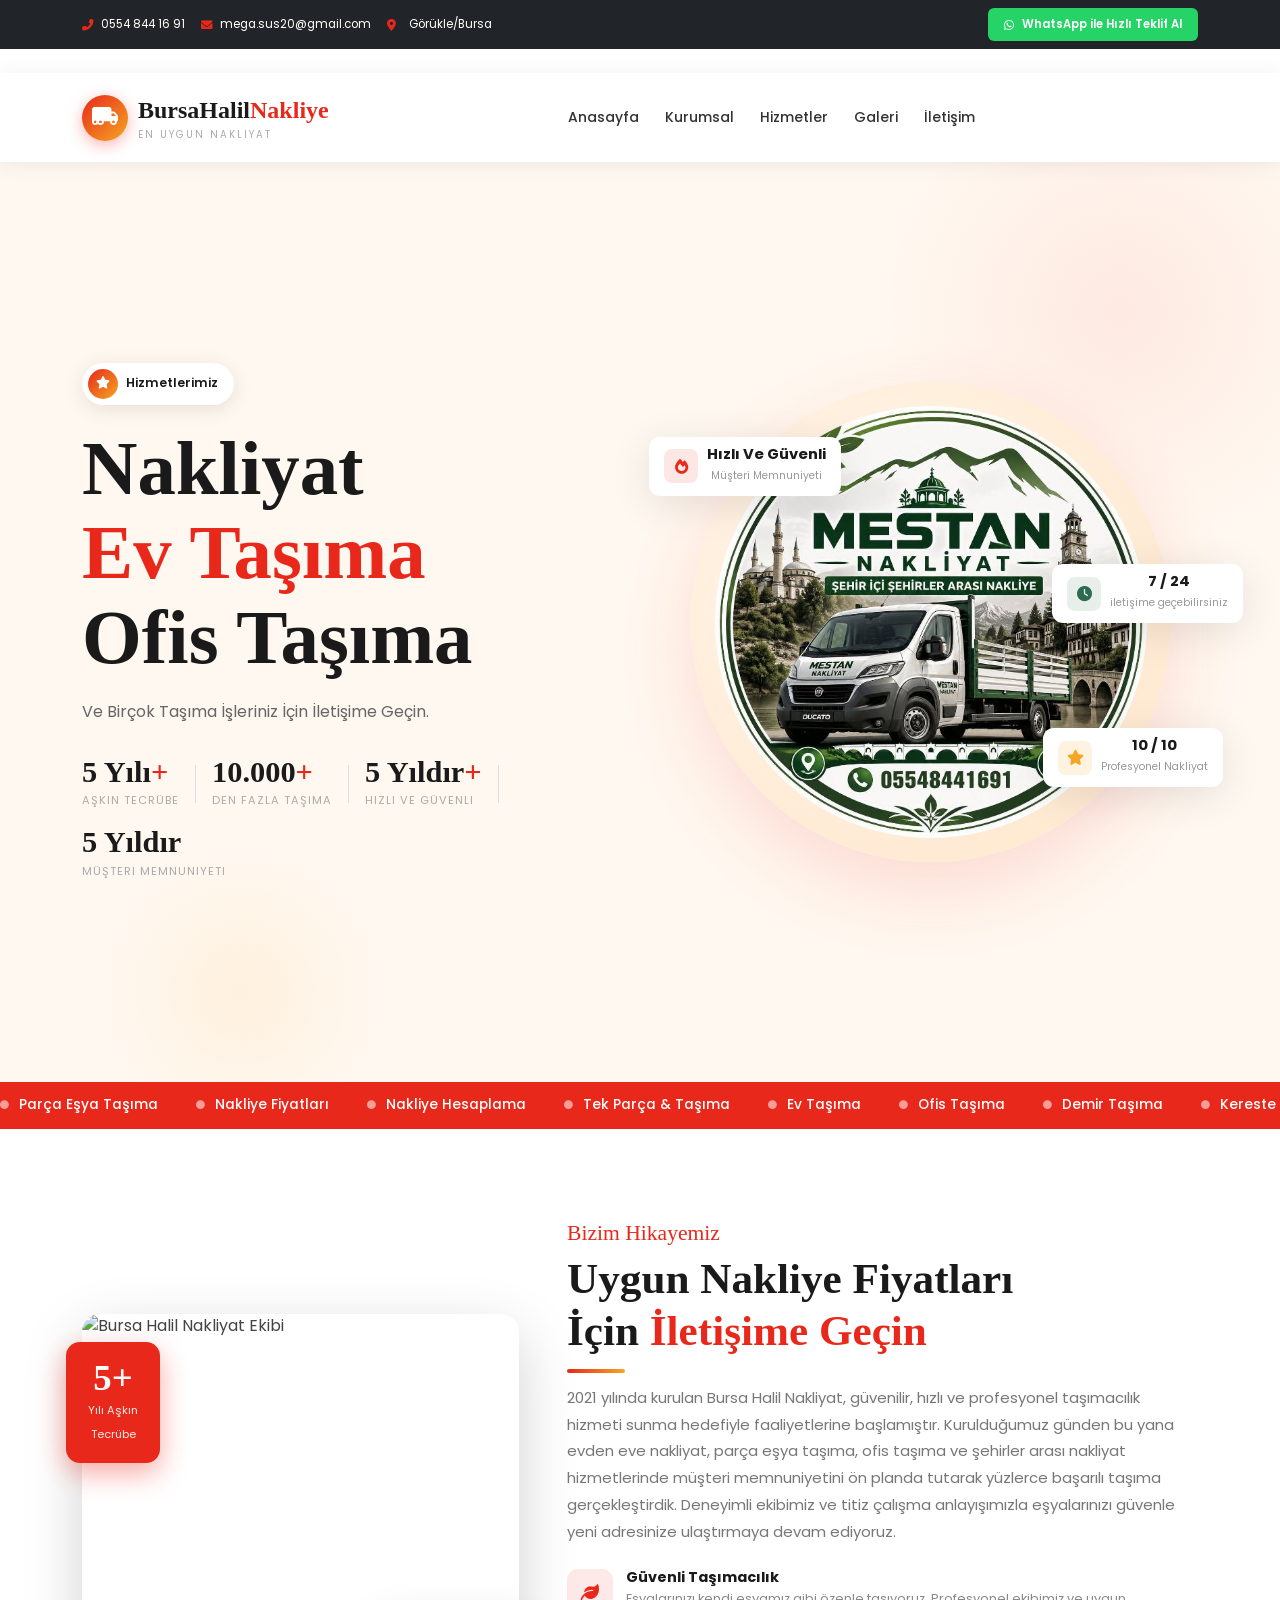
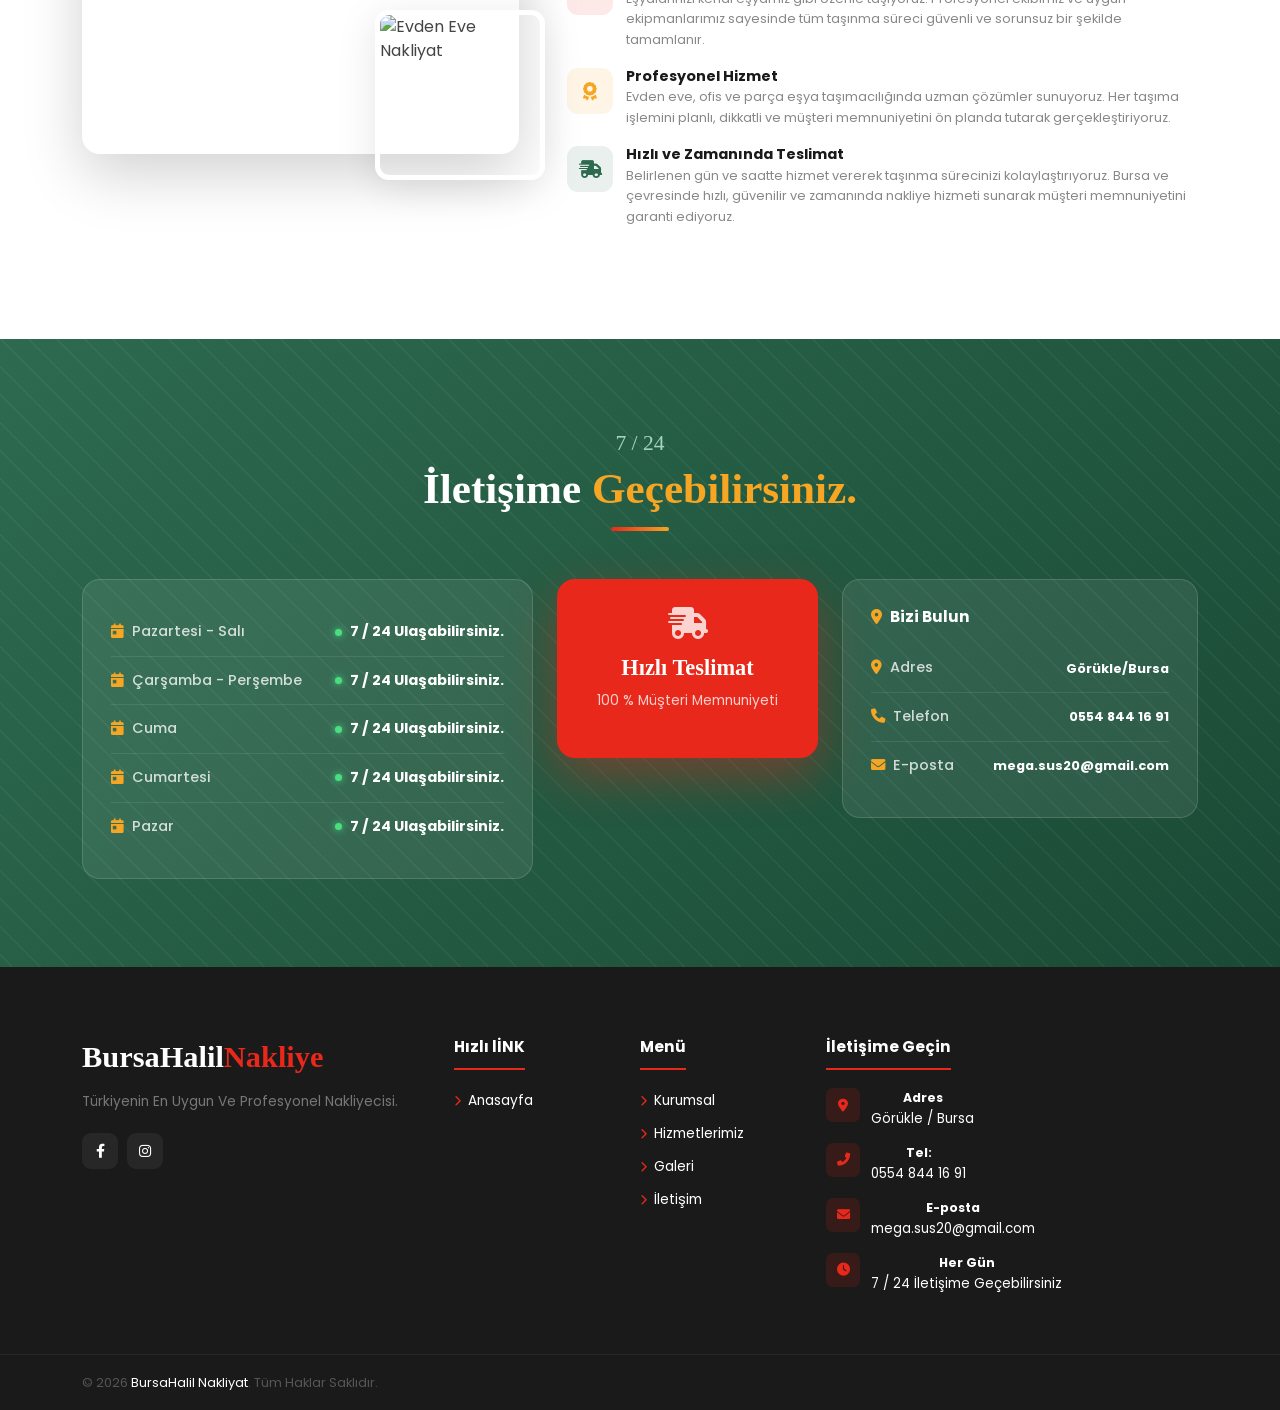
==== commit c832299c: "The general structure of the pages has been reorganized." ====
--- a/index.html
+++ b/index.html
@@ -22,16 +22,54 @@
       <!-- ============================================================
          TOP BAR
          ============================================================ -->
-      <div id="topbar">
-         <div class="container">
-            <div class="d-flex justify-content-between align-items-center flex-wrap gap-2">
-               <div class="top-contact d-flex flex-wrap">
-                  <span><i class="fas fa-phone-alt"></i><a href="tel:+905548441691">0554 844 16 91</a></span>
-                  <span><i class="fas fa-envelope"></i><a href="mailto:mega.sus20@gmail.com">mega.sus20@gmail.com</a></span>
-                  <span><i class="fas fa-map-marker-alt"></i>Görükle/Bursa</span>
-               </div>
-               <div class="d-flex align-items-center gap-3">
-                  <span class="ttag"><i class="fas fa-fire me-1"></i>Nakliye İçin İletişime Geçin!</span>
+<div id="topbar" class="py-2 bg-dark text-white">
+  <div class="container">
+    <div class="row align-items-center gy-3">
+      
+      <!-- Sol Taraf: İletişim Bilgileri (Mobilde alt alta, masaüstünde yan yana) -->
+<!-- Sol Taraf: İletişim Bilgileri (Küçük ekranda alt alta temiz durur, lg ve üzerinde tek satırda yan yana dizilir) -->
+<div class="col-12 col-lg-7 d-flex flex-column flex-lg-row justify-content-center justify-content-lg-start align-items-center gap-3">
+  
+  <div class="d-flex align-items-center justify-content-center">
+    <a href="tel:05548441691" class="text-white text-decoration-none small d-inline-flex align-items-center gap-2">
+      <i class="fas fa-phone-alt" style="color: var(--primary);"></i> 0554 844 16 91
+    </a>
+  </div>
+
+  <div class="d-flex align-items-center justify-content-center">
+    <a href="mailto:mega.sus20@gmail.com" class="text-white text-decoration-none small d-inline-flex align-items-center gap-2">
+      <i class="fas fa-envelope" style="color: var(--primary);"></i> mega.sus20@gmail.com
+    </a>
+  </div>
+
+  <div class="d-flex align-items-center justify-content-center">
+    <span class="small d-inline-flex align-items-center gap-2 text-white">
+      <i class="fas fa-map-marker-alt" style="color: var(--primary);"></i> Görükle/Bursa
+    </span>
+  </div>
+
+</div>
+
+      <!-- Sağ Taraf: WhatsApp Butonu ve Sosyal Medya (Mobilde alt alta, masaüstünde yan yana) -->
+      <div class="col-12 col-lg-5 d-flex flex-column flex-sm-row justify-content-center justify-content-lg-end align-items-center gap-3">
+        <!-- WhatsApp Butonu -->
+        <a href="https://wa.me/905548441691?text=Merhaba,%20nakliye%20hizmetleriniz%20hakkında%20fiyat%20teklifi%20almak%20istiyorum." 
+           target="_blank" 
+           class="text-white text-decoration-none small d-inline-flex align-items-center gap-2 px-3 py-2 rounded" 
+           style="background-color: #25D366; font-weight: 600;">
+          <i class="fab fa-whatsapp"></i> WhatsApp ile Hızlı Teklif Al
+        </a>
+        
+        <!-- Sosyal Medya İkonları -->
+        <!-- <div class="d-flex align-items-center gap-2">
+          <a href="#" class="text-white-50 text-decoration-none small"><i class="fab fa-facebook-f"></i></a>
+          <a href="#" class="text-white-50 text-decoration-none small ms-2"><i class="fab fa-instagram"></i></a>
+        </div> -->
+      </div>
+
+    </div>
+  </div>
+</div>
                   <div class="tsoc">
                      <a href="#"><i class="fab fa-facebook-f"></i></a>
                      <a href="#"><i class="fab fa-instagram"></i></a>
@@ -59,11 +97,11 @@
             </button>
             <div class="collapse navbar-collapse" id="navmenu">
                <ul class="navbar-nav mx-auto">
-                  <li class="nav-item"><a class="nav-link active" href="#hero">Anasayfa</a></li>
-                  <li class="nav-item"><a class="nav-link" href="#">Kurumsal</a></li>
-                  <li class="nav-item"><a class="nav-link" href="#">Hizmetler</a></li>
-                  <li class="nav-item"><a class="nav-link" href="#">Galeri</a></li>
-                  <li class="nav-item"><a class="nav-link" href="#">İletişim</a></li>
+                  <li class="nav-item"><a class="nav-link active" href="index.html">Anasayfa</a></li>
+                  <li class="nav-item"><a class="nav-link" href="kurumsal.html">Kurumsal</a></li>
+                  <li class="nav-item"><a class="nav-link" href="hizmetler.html">Hizmetler</a></li>
+                  <li class="nav-item"><a class="nav-link" href="galeri.html">Galeri</a></li>
+                  <li class="nav-item"><a class="nav-link" href="iletisim.html">İletişim</a></li>
                </ul>
             </div>
          </div>
@@ -259,8 +297,8 @@
       <!-- FOOTER -->
       <footer>
          <div class="container">
-            <div class="row g-5">
-               <div class="col-lg-4">
+            <div class="row g-5 col-sm-12">
+               <div class="col-sm-12  col-md-6 col-lg-4">
                   <div class="fnm">BursaHalil<span>Nakliye</span></div>
                   <p class="fdesc">Türkiyenin En Uygun Ve Profesyonel Nakliyecisi.</p>
                   <div class="fsoc">
@@ -268,14 +306,14 @@
                      <a href="#"><i class="fab fa-instagram"></i></a>
                   </div>
                </div>
-               <div class="col-sm-6 col-lg-2">
+               <div class="col-sm-12  col-md-6 col-lg-2">
                   <div class="ftit">Hızlı lİNK</div>
                   <ul class="flinks ps-0">
                      <li><a href="#hero"><i class="fas fa-chevron-right"></i>Anasayfa</a></li>
 
                   </ul>
                </div>
-               <div class="col-sm-6 col-lg-2">
+               <div class="col-sm-12  col-md-6 col-lg-2">
                   <div class="ftit">Menü</div>
                   <ul class="flinks ps-0">
                      <li><a href="#about"><i class="fas fa-chevron-right"></i>Kurumsal</a></li>
@@ -284,21 +322,21 @@
                      <li><a href="#contact-section"><i class="fas fa-chevron-right"></i>İletişim</a></li>
                   </ul>
                </div>
-               <div class="col-lg-4">
+               <div class="col-sm-12  col-md-6 col-lg-4">
                   <div class="ftit">İletişime Geçin</div>
-                  <div class="fci">
+                  <div class="fci text-center">
                      <div class="fciico"><i class="fas fa-map-marker-alt"></i></div>
                      <div class="fciinfo"><strong>Adres</strong> Görükle / Bursa </div>
                   </div>
-                  <div class="fci">
+                  <div class="fci text-center">
                      <div class="fciico"><i class="fas fa-phone-alt"></i></div>
                      <div class="fciinfo"><strong>Tel:</strong><a href="tel:+905548441691">0554 844 16 91</a></div>
                   </div>
-                  <div class="fci">
+                  <div class="fci text-center">
                      <div class="fciico"><i class="fas fa-envelope"></i></div>
                      <div class="fciinfo"><strong>E-posta</strong><a href="mailto:mega.sus20@gmail.com" style="color:white !important">mega.sus20@gmail.com</a></div>
                   </div>
-                  <div class="fci">
+                  <div class="fci text-center">
                      <div class="fciico"><i class="fas fa-clock"></i></div>
                      <div class="fciinfo"><strong>Her Gün</strong>7 / 24 İletişime Geçebilirsiniz</div>
                   </div>
--- a/css/style.css
+++ b/css/style.css
@@ -1,3 +1,4 @@
+
 :root {
   --primary: #e8281a;
   --secondary: #f6a623;
@@ -14,6 +15,7 @@
   padding: 0;
   box-sizing: border-box;
 }
+
 html {
   scroll-behavior: smooth;
 }
@@ -31,6 +33,47 @@
   font-family: "Playfair Display", serif;
   color: var(--dark);
 }
+.contact-card {
+            border: none;
+            border-radius: 15px;
+            box-shadow: 0 10px 30px rgba(0,0,0,0.05);
+            background: #fff;
+            overflow: hidden;
+        }
+        /* Harita Kutusu */
+        #map {
+            height: 400px;
+            width: 100%;
+            border-radius: 12px;
+            box-shadow: inset 0 0 10px rgba(0,0,0,0.1);
+        }
+        /* WhatsApp Butonu */
+        .btn-whatsapp {
+            background-color: #25D366;
+            color: white;
+            font-weight: 600;
+            border-radius: 50px;
+            padding: 12px 30px;
+            font-size: 1.1rem;
+            transition: all 0.3s ease;
+            box-shadow: 0 4px 15px rgba(37, 211, 102, 0.3);
+            display: inline-flex;
+            align-items: center;
+            justify-content: center;
+            gap: 10px;
+            text-decoration: none;
+        }
+        .btn-whatsapp:hover {
+            background-color: #20ba5a;
+            color: white;
+            transform: translateY(-2px);
+            box-shadow: 0 6px 20px rgba(37, 211, 102, 0.4);
+        }
+        .info-icon {
+            color: #0d6efd;
+            font-size: 1.5rem;
+            width: 40px;
+        }
 a {
   text-decoration: none;
   transition: all 0.3s;
@@ -82,7 +125,7 @@
 }
 
 .ttag i {
-    color: #ff4d4d !important; /* Ateş ikonu kırmızı kalsın istersen */
+    color: #20ba5a !important; /* Ateş ikonu kırmızı kalsın istersen */
 }
 
 .top-contact i {
@@ -586,49 +629,6 @@
   }
 }
 
-/* ===================== CATEGORY ===================== */
-#category {
-  background: var(--cream);
-}
-.catcard {
-  background: #fff;
-  border-radius: 15px;
-  padding: 22px 14px;
-  text-align: center;
-  cursor: pointer;
-  transition: 0.4s;
-  box-shadow: 0 4px 18px rgba(0, 0, 0, 0.06);
-  border: 2px solid transparent;
-}
-.catcard:hover,
-.catcard.active {
-  transform: translateY(-7px);
-  box-shadow: 0 14px 38px rgba(232, 40, 26, 0.14);
-  border-color: var(--primary);
-}
-.catimg {
-  width: 86px;
-  height: 86px;
-  border-radius: 50%;
-  object-fit: cover;
-  margin: 0 auto 12px;
-  display: block;
-  transition: 0.4s;
-}
-.catcard:hover .catimg {
-  transform: scale(1.1) rotate(-4deg);
-}
-.catnm {
-  font-size: 0.86rem;
-  font-weight: 600;
-  color: var(--dark);
-  margin-bottom: 3px;
-}
-.catct {
-  font-size: 0.73rem;
-  color: #bbb;
-}
-
 /* ===================== ABOUT ===================== */
 #about {
   background: #fff;
@@ -735,78 +735,7 @@
 #menu {
   background: var(--light);
 }
-/* FIX 3 â€” Filter buttons */
-.filtbtn {
-  border: 2px solid #e5e5e5;
-  background: #fff;
-  border-radius: 50px;
-  padding: 8px 20px;
-  font-size: 0.84rem;
-  font-weight: 600;
-  color: #666;
-  cursor: pointer;
-  transition: 0.3s;
-  margin: 3px;
-  font-family: "Poppins", sans-serif;
-}
-.filtbtn.active,
-.filtbtn:hover {
-  background: var(--primary);
-  border-color: var(--primary);
-  color: #fff;
-  box-shadow: 0 5px 18px rgba(232, 40, 26, 0.24);
-}
-.mwrap {
-  transition: 0.35s;
-}
-.mwrap.gone {
-  display: none !important;
-}
-.mcard {
-  background: #fff;
-  border-radius: 18px;
-  overflow: hidden;
-  transition: 0.4s;
-  box-shadow: 0 4px 22px rgba(0, 0, 0, 0.07);
-  cursor: pointer;
-}
-.mcard:hover {
-  transform: translateY(-9px);
-  box-shadow: 0 18px 48px rgba(0, 0, 0, 0.13);
-}
-.mimg {
-  position: relative;
-  overflow: hidden;
-  height: 215px;
-  background: var(--cream2);
-}
-.mimg img {
-  width: 100%;
-  height: 100%;
-  object-fit: cover;
-  transition: 0.5s;
-}
-.mcard:hover .mimg img {
-  transform: scale(1.09);
-}
-.mbdg {
-  position: absolute;
-  top: 13px;
-  left: 13px;
-  background: var(--primary);
-  color: #fff;
-  border-radius: 7px;
-  padding: 3px 11px;
-  font-size: 0.7rem;
-  font-weight: 700;
-}
-.mbdg.new {
-  background: var(--green);
-}
-.mbdg.hot {
-  background: var(--secondary);
-  color: var(--dark);
-}
+
 /* FIX 4 â€” Heart & Plus buttons stop propagation */
 .mhrt {
   position: absolute;
@@ -894,73 +823,7 @@
 }
 
 /* ===================== SPECIAL OFFER ===================== */
-#special {
-  background: linear-gradient(135deg, #1a0000 0%, #2d0000 100%);
-  position: relative;
-  overflow: hidden;
-}
-.spbg {
-  position: absolute;
-  inset: 0;
-  pointer-events: none;
-  opacity: 0.03;
-  background: repeating-linear-gradient(
-    45deg,
-    #fff 0,
-    #fff 1px,
-    transparent 0,
-    transparent 50%
-  );
-  background-size: 40px 40px;
-}
-.sptag {
-  display: inline-block;
-  background: var(--secondary);
-  color: var(--dark);
-  border-radius: 6px;
-  padding: 4px 15px;
-  font-size: 0.76rem;
-  font-weight: 700;
-  text-transform: uppercase;
-  letter-spacing: 2px;
-  margin-bottom: 14px;
-}
-.sptitle {
-  font-size: clamp(2.3rem, 5vw, 3.8rem);
-  font-weight: 900;
-  color: #fff;
-  line-height: 1.1;
-}
-.sptitle span {
-  color: var(--secondary);
-}
-.spdesc {
-  color: rgba(255, 255, 255, 0.62);
-  margin: 18px 0;
-  font-size: 0.93rem;
-  line-height: 1.8;
-}
-.cdwrap {
-  display: flex;
-  gap: 14px;
-  margin: 26px 0;
-}
-.cditem {
-  text-align: center;
-  background: rgba(255, 255, 255, 0.07);
-  border: 1px solid rgba(255, 255, 255, 0.11);
-  border-radius: 11px;
-  padding: 13px 18px;
-  min-width: 72px;
-}
-.cdnum {
-  font-family: "Playfair Display", serif;
-  font-size: 2.1rem;
-  font-weight: 900;
-  color: #fff;
-  display: block;
-  line-height: 1;
-}
+
 .cdlbl {
   font-size: 0.63rem;
   text-transform: uppercase;
@@ -1042,57 +905,6 @@
   font-weight: 900;
 }
 
-/* ===================== GALLERY ===================== */
-#gallery {
-  background: var(--light);
-}
-.ggrid {
-  display: grid;
-  grid-template-columns: repeat(3, 1fr);
-  grid-template-rows: repeat(2, 215px);
-  gap: 13px;
-}
-.gitem {
-  border-radius: 14px;
-  overflow: hidden;
-  position: relative;
-  cursor: pointer;
-}
-.gitem:first-child {
-  grid-row: span 2;
-}
-.gitem img {
-  width: 100%;
-  height: 100%;
-  object-fit: cover;
-  transition: 0.5s;
-}
-.gitem:hover img {
-  transform: scale(1.08);
-}
-.gover {
-  position: absolute;
-  inset: 0;
-  background: linear-gradient(to top, rgba(0, 0, 0, 0.76), transparent 60%);
-  opacity: 0;
-  transition: 0.4s;
-  display: flex;
-  align-items: flex-end;
-  padding: 18px;
-}
-.gitem:hover .gover {
-  opacity: 1;
-}
-.gover span {
-  color: #fff;
-  font-weight: 600;
-  font-size: 0.88rem;
-}
-.gover i {
-  color: var(--secondary);
-  margin-right: 5px;
-}
-
 /* ===================== HISTORY â€” FIX 8 ===================== */
 #history {
   background: var(--cream);
@@ -1170,6 +982,48 @@
   margin: 0;
 }
 @media (max-width: 767px) {
+    /* Zaman tüneli ana çizgisini mobilde biraz daha sola çekiyoruz */
+    .timeline::before, 
+    .timeline-line { /* Kodunda hangisi kullanıldıysa */
+        left: 20px !important;
+        transform: none !important;
+    }
+
+    /* Zaman tüneli kutularını mobilde tam genişlik yapıp içeriği kurtarıyoruz */
+    .timeline-item, 
+    .timeline-container {
+        width: 100% !important;
+        padding-left: 45px !important; /* Çizginin üstüne binmesin diye sol boşluk */
+        padding-right: 15px !important;
+        text-align: left !important; /* Mobilde tüm yazıları sola yasla ki okunsun */
+        float: none !important;
+        position: relative;
+        margin-bottom: 30px;
+    }
+
+    /* Sağda ve solda olan elemanların mobilde aynı hizada durmasını sağlar */
+    .timeline-item.left, 
+    .timeline-item.right {
+        left: 0 !important;
+    }
+
+    /* Mobildeki tarih ikonlarını / kırmızı yuvarlakları çizgiyle hizalıyoruz */
+    .timeline-badge, 
+    .timeline-icon,
+    .timeline-item::after {
+        left: 20px !important;
+        margin-left: -8px !important; /* Yuvarlağın çizgiye tam ortalanması için */
+        transform: none !important;
+        top: 5px !important;
+    }
+
+    /* Zaman tüneli başlıklarının mobilde taşmasını engelliyoruz */
+    .timeline-item h3, 
+    .timeline-item h2,
+    .timeline-item h5 {
+        font-size: 1.25rem !important;
+        margin-top: 5px !important;
+    }
   .timeline::before {
     left: 16px;
   }
@@ -1195,89 +1049,6 @@
   .tli:nth-child(odd) .tl-right {
     visibility: visible !important;
   }
-}
-
-/* ===================== CHEFS ===================== */
-#chefs {
-  background: #fff;
-}
-.chcard {
-  border-radius: 18px;
-  overflow: hidden;
-  background: #fff;
-  transition: 0.4s;
-  box-shadow: 0 4px 18px rgba(0, 0, 0, 0.07);
-}
-.chcard:hover {
-  transform: translateY(-9px);
-  box-shadow: var(--shadow-lg);
-}
-.chimg {
-  position: relative;
-  overflow: hidden;
-  height: 268px;
-  background: var(--cream2);
-}
-.chimg img {
-  width: 100%;
-  height: 100%;
-  object-fit: cover;
-  object-position: top;
-  transition: 0.5s;
-}
-.chcard:hover .chimg img {
-  transform: scale(1.05);
-}
-.chsoc {
-  position: absolute;
-  bottom: -50px;
-  left: 0;
-  right: 0;
-  display: flex;
-  justify-content: center;
-  gap: 7px;
-  transition: 0.4s;
-  padding: 10px 0;
-  background: linear-gradient(to top, rgba(0, 0, 0, 0.7), transparent);
-}
-.chcard:hover .chsoc {
-  bottom: 0;
-}
-.chsoc a {
-  width: 33px;
-  height: 33px;
-  border-radius: 50%;
-  background: rgba(255, 255, 255, 0.2);
-  display: flex;
-  align-items: center;
-  justify-content: center;
-  color: #fff;
-  font-size: 0.78rem;
-  transition: 0.3s;
-}
-.chsoc a:hover {
-  background: var(--primary);
-}
-.chbody {
-  padding: 18px;
-  text-align: center;
-}
-.chnm {
-  font-size: 1.05rem;
-  font-weight: 700;
-  margin-bottom: 2px;
-}
-.chrole {
-  font-size: 0.78rem;
-  color: var(--primary);
-  font-weight: 600;
-  text-transform: uppercase;
-  letter-spacing: 0.8px;
-}
-.chexp {
-  font-size: 0.76rem;
-  color: #bbb;
-  margin-top: 5px;
 }
 
 /* ===================== HOURS ===================== */
@@ -1430,232 +1201,6 @@
   color: #aaa;
 }
 
-/* ===================== RESERVATION â€” FIX 5 ===================== */
-#reservation {
-  background: var(--light);
-}
-.resico {
-  width: 54px;
-  height: 54px;
-  border-radius: 13px;
-  background: rgba(232, 40, 26, 0.1);
-  display: flex;
-  align-items: center;
-  justify-content: center;
-  color: var(--primary);
-  font-size: 1.25rem;
-  flex-shrink: 0;
-}
-.flbl {
-  font-size: 0.83rem;
-  font-weight: 600;
-  color: var(--dark);
-  margin-bottom: 5px;
-  display: block;
-}
-.fctrl {
-  width: 100%;
-  border: 2px solid #eee;
-  border-radius: 9px;
-  padding: 11px 15px;
-  font-family: "Poppins", sans-serif;
-  font-size: 0.88rem;
-  outline: none;
-  transition: 0.3s;
-  color: var(--dark);
-  background: #fff;
-  appearance: auto;
-}
-.fctrl:focus {
-  border-color: var(--primary);
-}
-.fcard {
-  background: #fff;
-  border-radius: 18px;
-  padding: 32px;
-  box-shadow: 0 6px 30px rgba(0, 0, 0, 0.08);
-}
-.sucmsg {
-  display: none;
-  text-align: center;
-  padding: 16px;
-  background: rgba(45, 106, 79, 0.07);
-  border-radius: 11px;
-  margin-top: 14px;
-}
-.sucmsg i {
-  color: var(--green);
-  font-size: 1.7rem;
-  display: block;
-  margin-bottom: 7px;
-}
-.sucmsg p {
-  color: var(--green);
-  font-weight: 600;
-  margin: 0;
-  font-size: 0.88rem;
-}
-
-/* ===================== BLOG ===================== */
-#blog {
-  background: var(--light);
-}
-.blcard {
-  background: #fff;
-  border-radius: 18px;
-  overflow: hidden;
-  transition: 0.4s;
-  box-shadow: 0 4px 18px rgba(0, 0, 0, 0.06);
-}
-.blcard:hover {
-  transform: translateY(-7px);
-  box-shadow: var(--shadow-lg);
-}
-.blimg {
-  position: relative;
-  height: 195px;
-  overflow: hidden;
-}
-.blimg img {
-  width: 100%;
-  height: 100%;
-  object-fit: cover;
-  transition: 0.5s;
-}
-.blcard:hover .blimg img {
-  transform: scale(1.06);
-}
-.bldatebdg {
-  position: absolute;
-  top: 14px;
-  left: 14px;
-  background: var(--primary);
-  color: #fff;
-  border-radius: 9px;
-  padding: 5px 11px;
-  text-align: center;
-  line-height: 1.2;
-}
-.bldatebdg .bd {
-  font-size: 1.15rem;
-  font-weight: 800;
-  display: block;
-}
-.bldatebdg .bm {
-  font-size: 0.63rem;
-  text-transform: uppercase;
-  letter-spacing: 0.8px;
-}
-.blbody {
-  padding: 20px;
-}
-.bltag {
-  font-size: 0.7rem;
-  font-weight: 600;
-  color: var(--primary);
-  text-transform: uppercase;
-  letter-spacing: 0.8px;
-  margin-bottom: 7px;
-}
-.bltit {
-  font-size: 1rem;
-  font-weight: 700;
-  margin-bottom: 9px;
-  line-height: 1.4;
-}
-.bltit a {
-  color: var(--dark);
-}
-.bltit a:hover {
-  color: var(--primary);
-}
-.blmeta {
-  display: flex;
-  gap: 14px;
-  font-size: 0.76rem;
-  color: #bbb;
-  margin-bottom: 13px;
-}
-.blmeta i {
-  color: var(--primary);
-  margin-right: 3px;
-}
-.blmore {
-  font-size: 0.8rem;
-  font-weight: 600;
-  color: var(--primary);
-  display: inline-flex;
-  align-items: center;
-  gap: 5px;
-}
-.blmore i {
-  transition: 0.3s;
-}
-.blmore:hover {
-  color: var(--dark);
-}
-.blmore:hover i {
-  transform: translateX(5px);
-}
-
-/* ===================== NEWSLETTER ===================== */
-#newsletter {
-  background: linear-gradient(135deg, var(--primary), #8b0000);
-  position: relative;
-  overflow: hidden;
-  padding: 80px 0;
-}
-.nlbg {
-  position: absolute;
-  inset: 0;
-  background: url("data:image/svg+xml,%3Csvg xmlns='http://www.w3.org/2000/svg' width='100' height='100'%3E%3Ccircle cx='50' cy='50' r='40' fill='none' stroke='white' stroke-width='.4' opacity='.1'/%3E%3C/svg%3E");
-  background-size: 75px;
-}
-.nlw {
-  position: relative;
-  z-index: 2;
-}
-.nlw h2 {
-  color: #fff;
-  font-size: 2.1rem;
-}
-/* Newsletter form â€” fixed layout */
-.nl-form-wrap {
-  display: flex;
-  gap: 10px;
-  max-width: 560px;
-  margin: 0 auto;
-  align-items: center;
-}
-.nlinput {
-  flex: 1;
-  min-width: 0;
-  border: none;
-  border-radius: 50px;
-  padding: 14px 22px;
-  font-size: 0.9rem;
-  outline: none;
-  font-family: "Poppins", sans-serif;
-  color: #333;
-}
-.nlbtn {
-  flex-shrink: 0;
-  background: var(--secondary);
-  color: var(--dark);
-  border: none;
-  border-radius: 50px;
-  padding: 14px 26px;
-  font-weight: 700;
-  font-size: 0.9rem;
-  cursor: pointer;
-  white-space: nowrap;
-  transition: 0.3s;
-  font-family: "Poppins", sans-serif;
-}
-.nlbtn:hover {
-  transform: scale(1.05);
-  box-shadow: 0 6px 18px rgba(0, 0, 0, 0.2);
-}
 @media (max-width: 540px) {
   .nl-form-wrap {
     flex-direction: column;
@@ -1669,77 +1214,6 @@
     width: 100%;
     border-radius: 12px;
   }
-}
-
-/* ===================== CONTACT â€” FIX 6 ===================== */
-#contact-section {
-  background: #fff;
-}
-.ctdark {
-  background: var(--dark);
-  border-radius: 18px;
-  padding: 38px;
-  height: 100%;
-}
-.ctdark h4 {
-  color: #fff;
-  margin-bottom: 7px;
-}
-.ctdark .ctsub {
-  color: rgba(255, 255, 255, 0.58);
-  font-size: 0.88rem;
-  margin-bottom: 26px;
-}
-.ctitem {
-  display: flex;
-  gap: 13px;
-  margin-bottom: 20px;
-  align-items: flex-start;
-}
-.cticon {
-  width: 40px;
-  height: 40px;
-  border-radius: 9px;
-  background: rgba(232, 40, 26, 0.18);
-  display: flex;
-  align-items: center;
-  justify-content: center;
-  color: var(--primary);
-  font-size: 0.9rem;
-  flex-shrink: 0;
-}
-.ctinfo strong {
-  display: block;
-  color: #aaa;
-  font-size: 0.73rem;
-  text-transform: uppercase;
-  letter-spacing: 0.8px;
-  margin-bottom: 1px;
-  font-family: "Poppins", sans-serif;
-}
-.ctinfo span {
-  color: #fff;
-  font-size: 0.87rem;
-}
-.ctsocrow {
-  display: flex;
-  gap: 8px;
-  margin-top: 14px;
-}
-.ctsocrow a {
-  width: 35px;
-  height: 35px;
-  border-radius: 8px;
-  background: rgba(255, 255, 255, 0.09);
-  display: flex;
-  align-items: center;
-  justify-content: center;
-  color: #bbb;
-  transition: 0.3s;
-}
-.ctsocrow a:hover {
-  background: var(--primary);
-  color: #fff;
 }
 
 /* ===================== FOOTER ===================== */
@@ -2372,6 +1846,7 @@
 
 /* ===================== RESPONSIVE ===================== */
 @media (max-width: 991px) {
+  
   .hcircle {
     width: 320px;
     height: 320px;
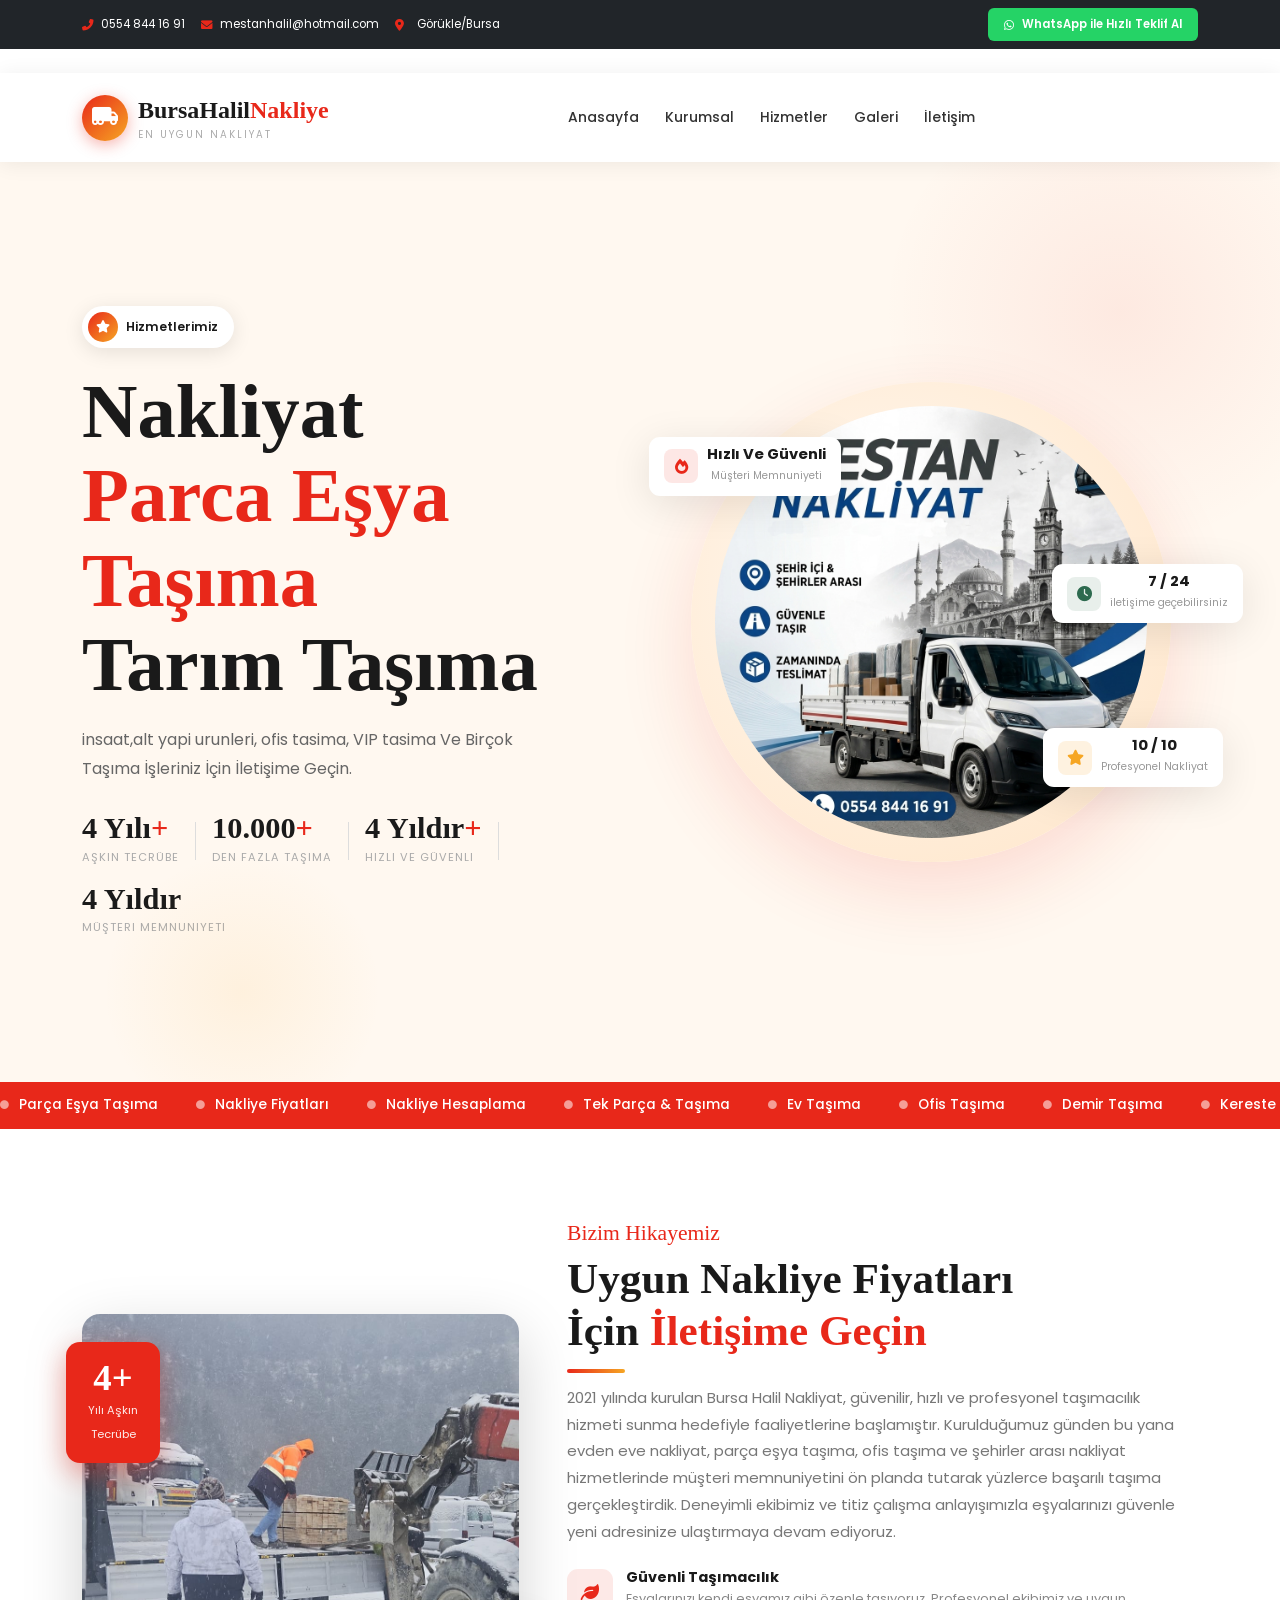
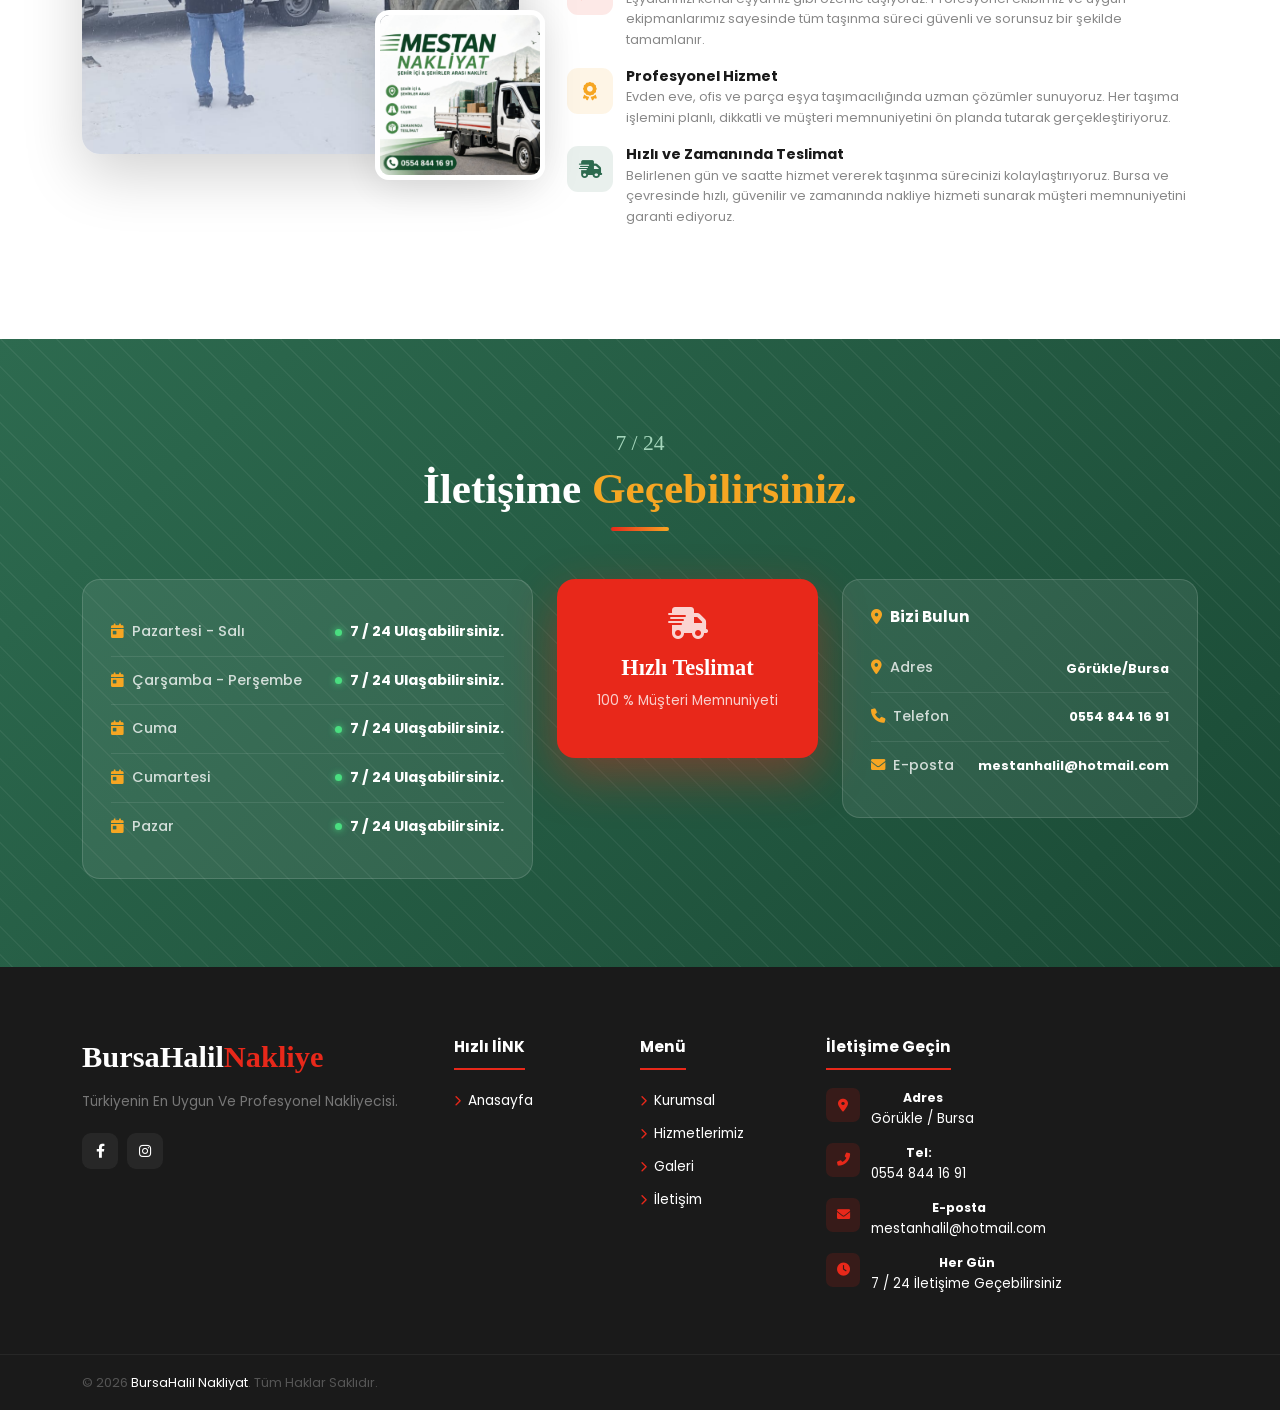
==== commit 1147646a: "settings" ====
--- a/index.html
+++ b/index.html
@@ -37,8 +37,8 @@
   </div>
 
   <div class="d-flex align-items-center justify-content-center">
-    <a href="mailto:mega.sus20@gmail.com" class="text-white text-decoration-none small d-inline-flex align-items-center gap-2">
-      <i class="fas fa-envelope" style="color: var(--primary);"></i> mega.sus20@gmail.com
+    <a href="mailto:mestanhalil@hotmail.com" class="text-white text-decoration-none small d-inline-flex align-items-center gap-2">
+      <i class="fas fa-envelope" style="color: var(--primary);"></i> mestanhalil@hotmail.com
     </a>
   </div>
 
@@ -120,16 +120,16 @@
                      <div class="hbi"><i class="fas fa-star"></i></div>
                      <span>Hizmetlerimiz</span>
                   </div>
-                  <h1 class="htitle">Nakliyat <span class="hl">Ev Taşıma</span><br/>Ofis Taşıma</h1>
-                  <p class="hdesc">Ve Birçok Taşıma İşleriniz İçin İletişime Geçin.</p>
+                  <h1 class="htitle">Nakliyat <span class="hl">Parca Eşya Taşıma</span><br/>Tarım Taşıma</h1>
+                  <p class="hdesc">insaat,alt yapi urunleri, ofis tasima, VIP tasima Ve Birçok Taşıma İşleriniz İçin İletişime Geçin.</p>
                   <div class="hstats d-flex gap-3 flex-wrap mt-4">
-                     <div class="hstat"><span class="snum">5 Yılı<em>+</em></span><small>Aşkın Tecrübe</small></div>
+                     <div class="hstat"><span class="snum">4 Yılı<em>+</em></span><small>Aşkın Tecrübe</small></div>
                      <div class="sdiv"></div>
                      <div class="hstat"><span class="snum">10.000<em>+</em></span><small>Den Fazla Taşıma</small></div>
                      <div class="sdiv"></div>
-                     <div class="hstat"><span class="snum">5 Yıldır<em>+</em></span><small>Hızlı Ve Güvenli</small></div>
+                     <div class="hstat"><span class="snum">4 Yıldır<em>+</em></span><small>Hızlı Ve Güvenli</small></div>
                      <div class="sdiv"></div>
-                     <div class="hstat"><span class="snum">5 Yıldır</span><small>Müşteri Memnuniyeti</small></div>
+                     <div class="hstat"><span class="snum">4 Yıldır</span><small>Müşteri Memnuniyeti</small></div>
                   </div>
                </div>
                <div class="col-lg-6">
@@ -184,9 +184,9 @@
             <div class="row align-items-center g-5">
                <div class="col-lg-5" data-aos="fade-right">
                   <div class="astack">
-                     <div class="aexp"><span class="anum">5+</span><small>Yılı  Aşkın <br/>Tecrübe</small></div>
-                     <div class="amain"><img src="img/about1.jpg" alt="Bursa Halil Nakliyat Ekibi" loading="lazy"/></div>
-                     <div class="asm"><img src="img/about2.jpg" alt="Evden Eve Nakliyat" loading="lazy"/></div>
+                     <div class="aexp"><span class="anum">4+</span><small>Yılı  Aşkın <br/>Tecrübe</small></div>
+                     <div class="amain"><img src="img/about-01.jpeg" alt="Bursa Halil Nakliyat Ekibi" loading="lazy"/></div>
+                     <div class="asm"><img src="img/about2.png" alt="Evden Eve Nakliyat" loading="lazy"/></div>
                   </div>
                </div>
                <div class="col-lg-7" data-aos="fade-left">
@@ -284,7 +284,7 @@
                      <h5 style="color:#fff;margin-bottom:18px;font-family:'Poppins',sans-serif;font-size:.95rem;font-weight:700;"><i class="fas fa-map-marker-alt me-2" style="color:var(--secondary);"></i>Bizi Bulun</h5>
                      <div class="hrsrow"><span class="hrsday"><i class="fas fa-location-dot me-2" style="color:var(--secondary);"></i>Adres</span><span class="hrstime" style="font-size:.8rem;">Görükle/Bursa</span></div>
                      <div class="hrsrow"><span class="hrsday"><i class="fas fa-phone me-2" style="color:var(--secondary);"></i>Telefon</span><span class="hrstime" style="font-size:.8rem;"><a href="tel:+905548441691">0554 844 16 91</a></span></div>
-                     <div class="hrsrow"><span class="hrsday"><i class="fas fa-envelope me-2" style="color:var(--secondary);"></i>E-posta</span><span class="hrstime" style="font-size:.8rem;"><a href="mailto:mega.sus20@gmail.com">mega.sus20@gmail.com</a></span></div>
+                     <div class="hrsrow"><span class="hrsday"><i class="fas fa-envelope me-2" style="color:var(--secondary);"></i>E-posta</span><span class="hrstime" style="font-size:.8rem;"><a href="mailto:mestanhalil@hotmail.com">mestanhalil@hotmail.com</a></span></div>
                   </div>
                </div>
             </div>
@@ -316,10 +316,10 @@
                <div class="col-sm-12  col-md-6 col-lg-2">
                   <div class="ftit">Menü</div>
                   <ul class="flinks ps-0">
-                     <li><a href="#about"><i class="fas fa-chevron-right"></i>Kurumsal</a></li>
-                     <li><a href="#menu"><i class="fas fa-chevron-right"></i>Hizmetlerimiz</a></li>
-                     <li><a href="#chefs"><i class="fas fa-chevron-right"></i>Galeri</a></li>
-                     <li><a href="#contact-section"><i class="fas fa-chevron-right"></i>İletişim</a></li>
+                     <li><a href="kurumsal.html"><i class="fas fa-chevron-right"></i>Kurumsal</a></li>
+                     <li><a href="hizmetler.html"><i class="fas fa-chevron-right"></i>Hizmetlerimiz</a></li>
+                     <li><a href="galeri.html"><i class="fas fa-chevron-right"></i>Galeri</a></li>
+                     <li><a href="iletisim.html"><i class="fas fa-chevron-right"></i>İletişim</a></li>
                   </ul>
                </div>
                <div class="col-sm-12  col-md-6 col-lg-4">
@@ -334,7 +334,7 @@
                   </div>
                   <div class="fci text-center">
                      <div class="fciico"><i class="fas fa-envelope"></i></div>
-                     <div class="fciinfo"><strong>E-posta</strong><a href="mailto:mega.sus20@gmail.com" style="color:white !important">mega.sus20@gmail.com</a></div>
+                     <div class="fciinfo"><strong>E-posta</strong><a href="mailto:mestanhalil@hotmail.com" style="color:white !important">mestanhalil@hotmail.com</a></div>
                   </div>
                   <div class="fci text-center">
                      <div class="fciico"><i class="fas fa-clock"></i></div>
--- a/css/style.css
+++ b/css/style.css
@@ -339,14 +339,21 @@
 }
 
 /* ===================== HERO ===================== */
-#hero {
+/* #hero {
+background-image: url("../img/slider/wp2.jpeg"); 
+min-height: 92vh;  display: flex;
+  align-items: center;
+  position: relative;
+  overflow: hidden;
+} */
+ #hero {
   background: var(--cream);
   min-height: 92vh;
   display: flex;
   align-items: center;
   position: relative;
   overflow: hidden;
-}
+} 
 .hbgtxt {
   position: absolute;
   top: 50%;
@@ -485,7 +492,7 @@
   display: flex;
   gap: 20px;
   flex-wrap: wrap;
-  margin-top: 32px;
+  margin-top: 12px;
 }
 .hstat .snum {
   font-family: "Playfair Display", serif;
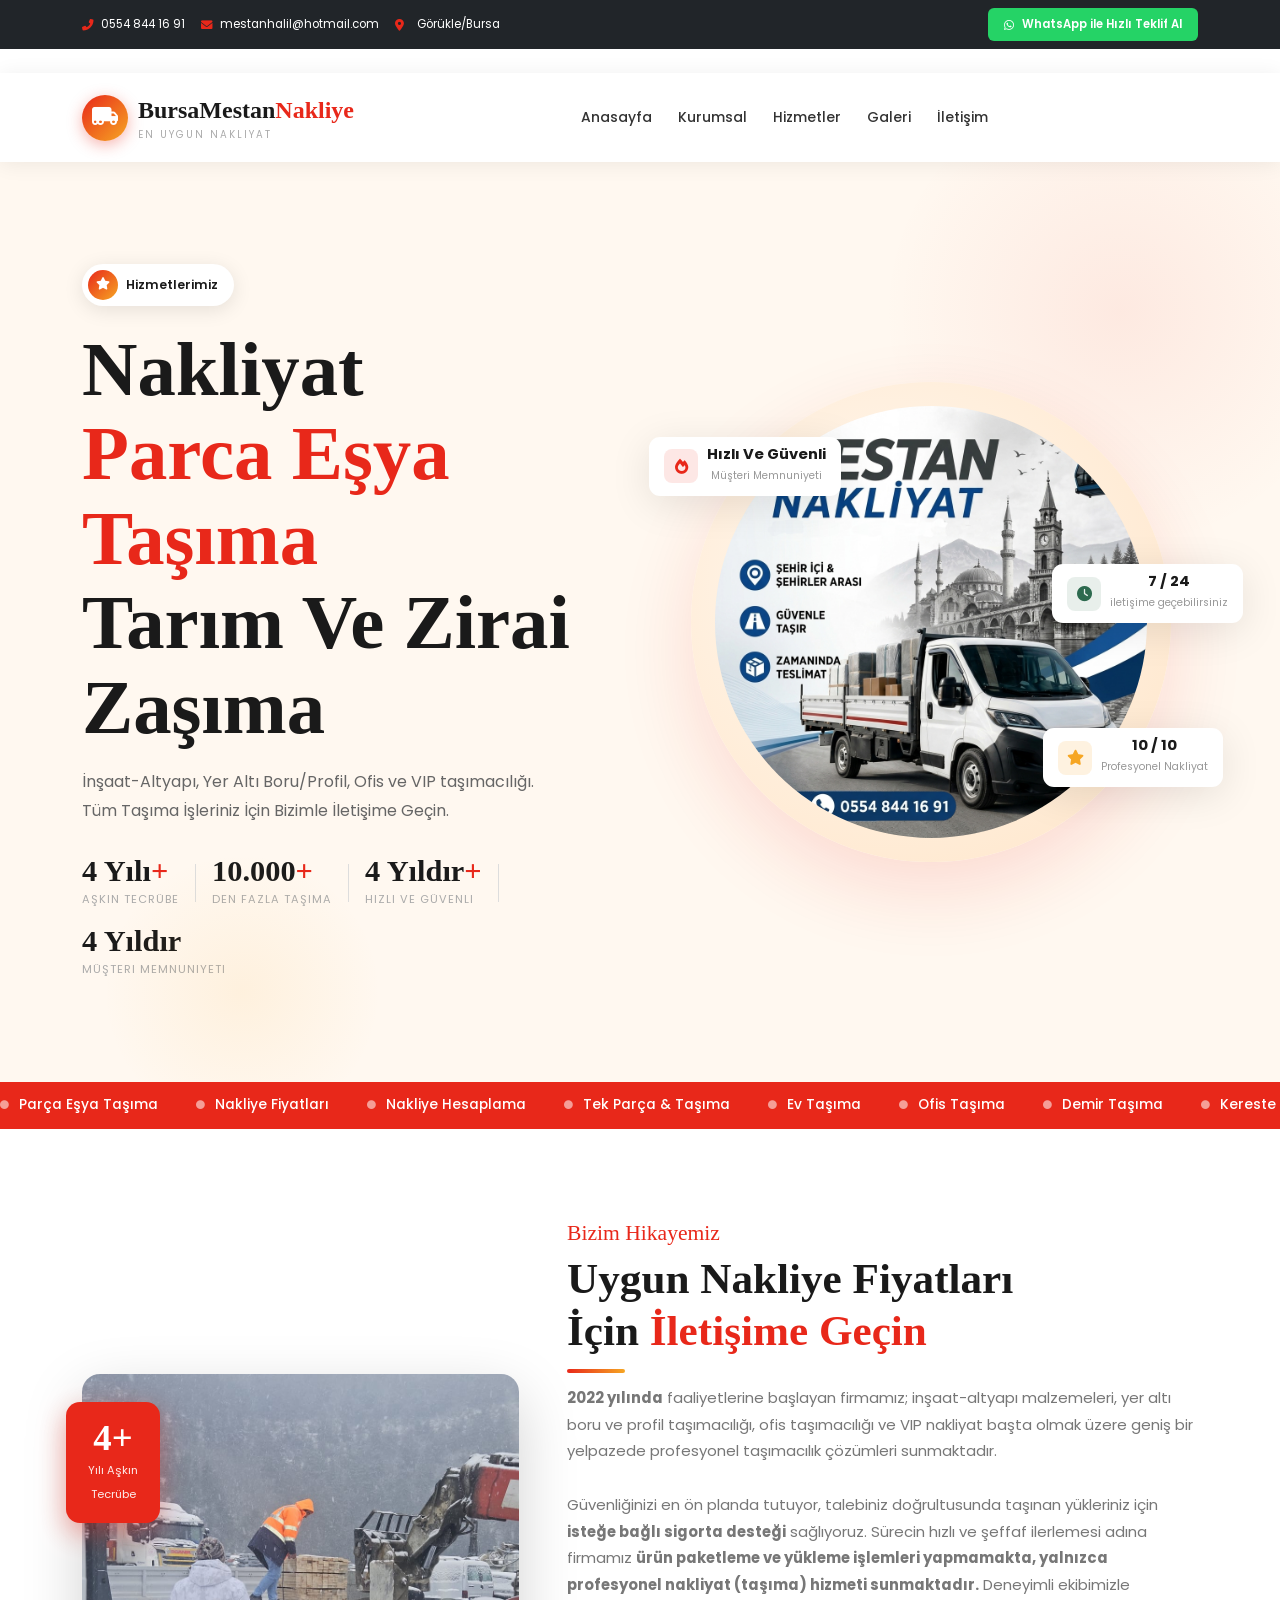
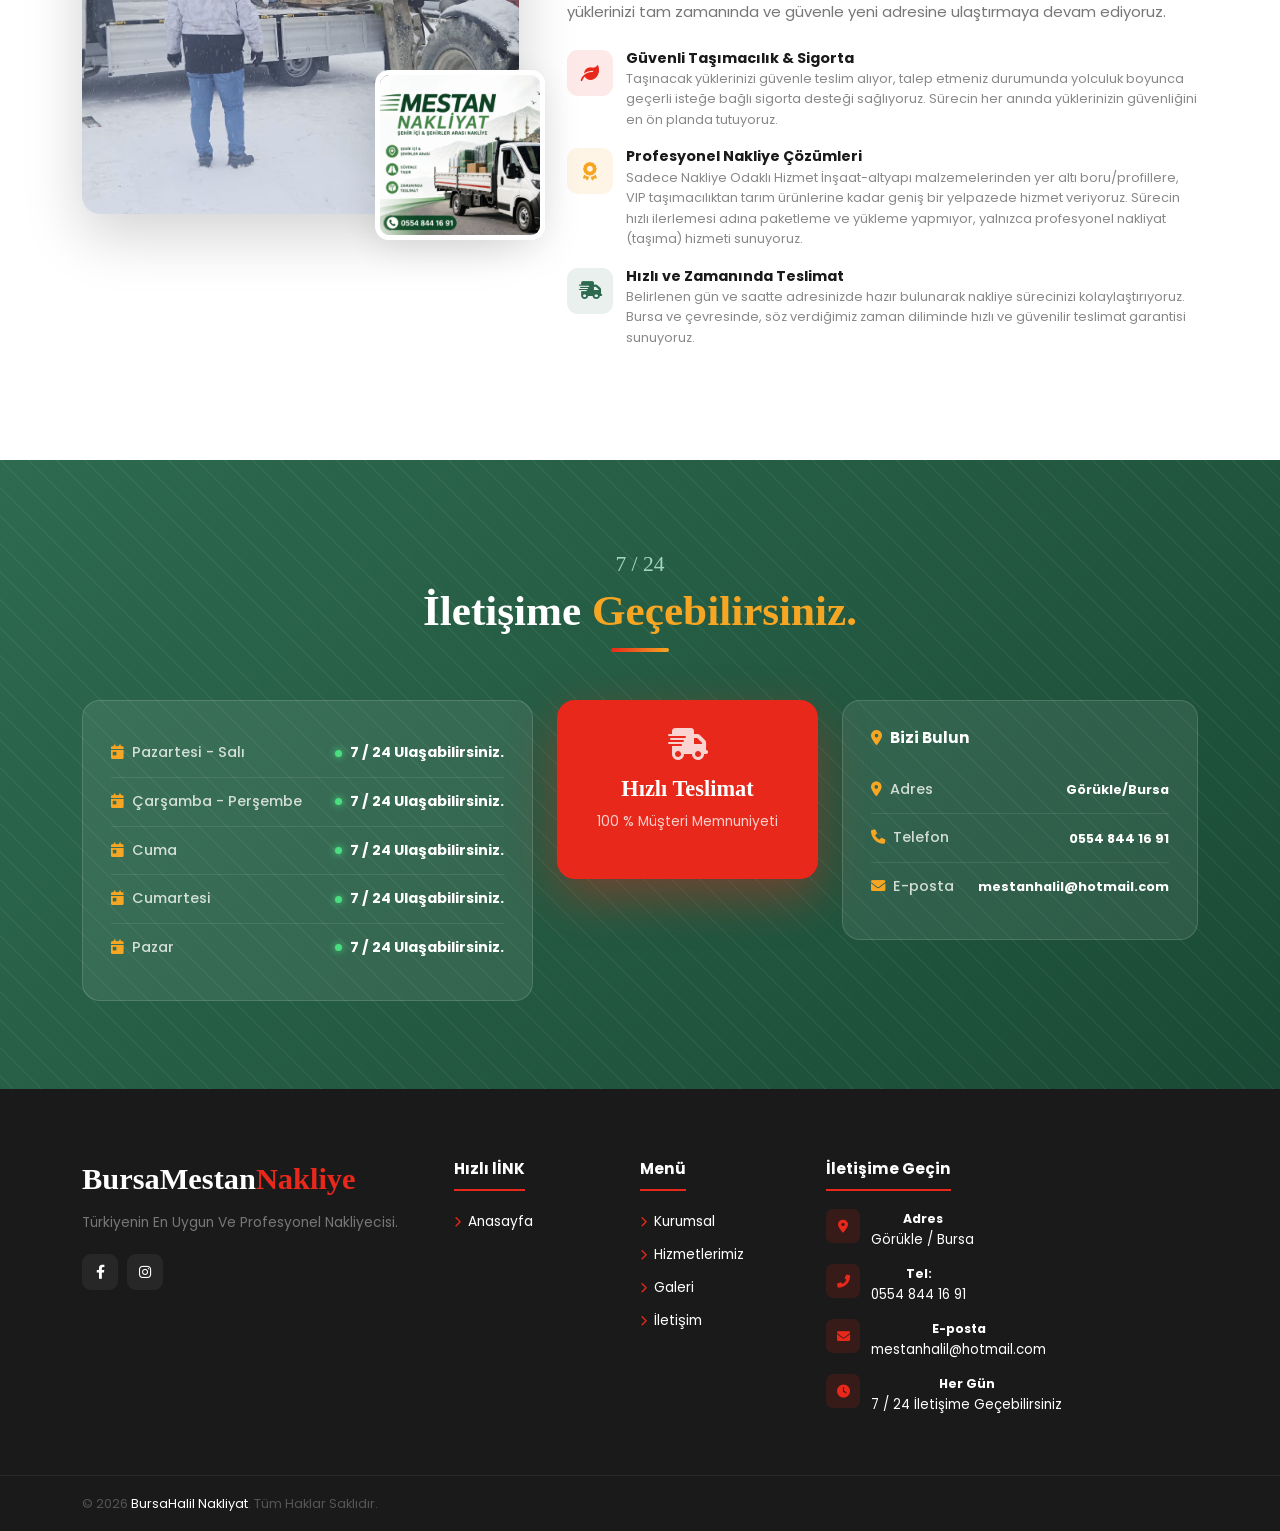
==== commit 567266bd: "settings" ====
--- a/index.html
+++ b/index.html
@@ -3,9 +3,9 @@
    <meta charset="UTF-8">
    <meta http-equiv="X-UA-Compatible" content="IE=edge">
    <meta name="viewport" content="width=device-width, initial-scale=1">
-   <meta name="author" content="Bursa Halil Nakliyat">
-   <meta name="description" content="Bursa Halil Nakliyat olarak Görükle merkezli evden eve nakliyat, ofis taşıma, parça eşya ve şehirler arası nakliye hizmeti sunuyoruz. Güvenli ve uygun fiyatlar için hemen arayın.">
-   <link rel="canonical" href="https://www.bursahalilnakliyat.com/">
+   <meta name="author" content="Bursa Mestan Nakliyat">
+   <meta name="description" content="Bursa Mestan Nakliyat olarak Görükle merkezli evden eve nakliyat, ofis taşıma, parça eşya ve şehirler arası nakliye hizmeti sunuyoruz. Güvenli ve uygun fiyatlar için hemen arayın.">
+   <link rel="canonical" href="https://www.bursamestannakliyat.com/">
    <meta name="theme-color" content="#d62f2f">
    
    <link href="https://fonts.googleapis.com/css2?family=Poppins:wght@300;400;500;600;700&display=swap" rel="stylesheet"/>
@@ -87,7 +87,7 @@
                <div class="blogo">
                   <div class="bico"><i class="fas fa-truck-moving"></i></div>
                   <div>
-                     <div class="bname">BursaHalil<span>Nakliye</span></div>
+                     <div class="bname">BursaMestan<span>Nakliye</span></div>
                      <div class="bsub">En Uygun Nakliyat</div>
                   </div>
                </div>
@@ -115,13 +115,14 @@
          <!-- <div class="hbgtxt"></div>banner yazı -->
          <div class="container">
             <div class="row align-items-center g-5" style="min-height:88vh;">
-               <div class="col-lg-6">
+ <!-- Mobilde altta (order-2), Masaüstünde ilk sırada (order-lg-1) -->
+              <div class="col-lg-6 order-2 order-lg-1">
                   <div class="hbadge">
                      <div class="hbi"><i class="fas fa-star"></i></div>
                      <span>Hizmetlerimiz</span>
                   </div>
-                  <h1 class="htitle">Nakliyat <span class="hl">Parca Eşya Taşıma</span><br/>Tarım Taşıma</h1>
-                  <p class="hdesc">insaat,alt yapi urunleri, ofis tasima, VIP tasima Ve Birçok Taşıma İşleriniz İçin İletişime Geçin.</p>
+                  <h1 class="htitle">Nakliyat <span class="hl">Parca Eşya Taşıma</span><br/>Tarım Ve Zirai Zaşıma</h1>
+                  <p class="hdesc">İnşaat-Altyapı, Yer Altı Boru/Profil, Ofis ve VIP taşımacılığı. Tüm Taşıma İşleriniz İçin Bizimle İletişime Geçin.</p>
                   <div class="hstats d-flex gap-3 flex-wrap mt-4">
                      <div class="hstat"><span class="snum">4 Yılı<em>+</em></span><small>Aşkın Tecrübe</small></div>
                      <div class="sdiv"></div>
@@ -132,7 +133,9 @@
                      <div class="hstat"><span class="snum">4 Yıldır</span><small>Müşteri Memnuniyeti</small></div>
                   </div>
                </div>
-               <div class="col-lg-6">
+
+               <!-- Mobilde üstte (order-1), Masaüstünde ikinci sırada (order-lg-2) -->
+               <div class="col-lg-6 order-1 order-lg-2">
                   <div style="position:relative;text-align:center;">
                      <div class="hcircle">
                         <img src="img/banner-img.png" alt="Bursa Evden Eve Nakliyat" loading="eager"/>
@@ -185,7 +188,7 @@
                <div class="col-lg-5" data-aos="fade-right">
                   <div class="astack">
                      <div class="aexp"><span class="anum">4+</span><small>Yılı  Aşkın <br/>Tecrübe</small></div>
-                     <div class="amain"><img src="img/about-01.jpeg" alt="Bursa Halil Nakliyat Ekibi" loading="lazy"/></div>
+                     <div class="amain"><img src="img/about-01.jpeg" alt="Bursa Mestan Nakliyat Ekibi" loading="lazy"/></div>
                      <div class="asm"><img src="img/about2.png" alt="Evden Eve Nakliyat" loading="lazy"/></div>
                   </div>
                </div>
@@ -193,27 +196,29 @@
                   <span class="slbl">Bizim Hikayemiz</span>
                   <h2 class="stitle text-start">Uygun Nakliye Fiyatları<br/>İçin <span>İletişime Geçin</span></h2>
                   <div class="sline lft"></div>
-                  <p class="sdesc mb-4">2021 yılında kurulan Bursa Halil Nakliyat, güvenilir, hızlı ve profesyonel taşımacılık hizmeti sunma hedefiyle faaliyetlerine başlamıştır. Kurulduğumuz günden bu yana evden eve nakliyat, parça eşya taşıma, ofis taşıma ve şehirler arası nakliyat hizmetlerinde müşteri memnuniyetini ön planda tutarak yüzlerce başarılı taşıma gerçekleştirdik. Deneyimli ekibimiz ve titiz çalışma anlayışımızla eşyalarınızı güvenle yeni adresinize ulaştırmaya devam ediyoruz.</p>
+                  <p class="sdesc mb-4"><strong>2022 yılında</strong> faaliyetlerine başlayan firmamız; inşaat-altyapı malzemeleri, yer altı boru ve profil taşımacılığı, ofis taşımacılığı ve VIP nakliyat başta olmak üzere geniş bir yelpazede profesyonel taşımacılık çözümleri sunmaktadır. <br><br>
+                  Güvenliğinizi en ön planda tutuyor, talebiniz doğrultusunda taşınan yükleriniz için <strong>isteğe bağlı sigorta desteği</strong> sağlıyoruz. Sürecin hızlı ve şeffaf ilerlemesi adına firmamız <strong>ürün paketleme ve yükleme işlemleri yapmamakta, yalnızca profesyonel nakliyat (taşıma) hizmeti sunmaktadır.</strong> Deneyimli ekibimizle yüklerinizi tam zamanında ve güvenle yeni adresine ulaştırmaya devam ediyoruz.
+                  </p></p>
                   <div class="mb-4">
                      <div class="fti">
                         <div class="ftico r"><i class="fas fa-leaf"></i></div>
                         <div>
-                           <h6>Güvenli Taşımacılık</h6>
-                           <p>Eşyalarınızı kendi eşyamız gibi özenle taşıyoruz. Profesyonel ekibimiz ve uygun ekipmanlarımız sayesinde tüm taşınma süreci güvenli ve sorunsuz bir şekilde tamamlanır.</p>
+                           <h6>Güvenli Taşımacılık & Sigorta</h6>
+                           <p>Taşınacak yüklerinizi güvenle teslim alıyor, talep etmeniz durumunda yolculuk boyunca geçerli isteğe bağlı sigorta desteği sağlıyoruz. Sürecin her anında yüklerinizin güvenliğini en ön planda tutuyoruz.</p>
                         </div>
                      </div>
                      <div class="fti">
                         <div class="ftico y"><i class="fas fa-award"></i></div>
                         <div>
-                           <h6>Profesyonel Hizmet</h6>
-                           <p>Evden eve, ofis ve parça eşya taşımacılığında uzman çözümler sunuyoruz. Her taşıma işlemini planlı, dikkatli ve müşteri memnuniyetini ön planda tutarak gerçekleştiriyoruz.</p>
+                           <h6>Profesyonel Nakliye Çözümleri</h6>
+                           <p>Sadece Nakliye Odaklı Hizmet İnşaat-altyapı malzemelerinden yer altı boru/profillere, VIP taşımacılıktan tarım ürünlerine kadar geniş bir yelpazede hizmet veriyoruz. Sürecin hızlı ilerlemesi adına paketleme ve yükleme yapmıyor, yalnızca profesyonel nakliyat (taşıma) hizmeti sunuyoruz.</p>
                         </div>
                      </div>
                      <div class="fti">
                         <div class="ftico g"><i class="fas fa-shipping-fast"></i></div>
                         <div>
                            <h6>Hızlı ve Zamanında Teslimat</h6>
-                           <p>Belirlenen gün ve saatte hizmet vererek taşınma sürecinizi kolaylaştırıyoruz. Bursa ve çevresinde hızlı, güvenilir ve zamanında nakliye hizmeti sunarak müşteri memnuniyetini garanti ediyoruz.</p>
+                           <p>Belirlenen gün ve saatte adresinizde hazır bulunarak nakliye sürecinizi kolaylaştırıyoruz. Bursa ve çevresinde, söz verdiğimiz zaman diliminde hızlı ve güvenilir teslimat garantisi sunuyoruz.</p>
                         </div>
                      </div>
                   </div>
@@ -299,7 +304,7 @@
          <div class="container">
             <div class="row g-5 col-sm-12">
                <div class="col-sm-12  col-md-6 col-lg-4">
-                  <div class="fnm">BursaHalil<span>Nakliye</span></div>
+                  <div class="fnm">BursaMestan<span>Nakliye</span></div>
                   <p class="fdesc">Türkiyenin En Uygun Ve Profesyonel Nakliyecisi.</p>
                   <div class="fsoc">
                      <a href="#"><i class="fab fa-facebook-f"></i></a>
